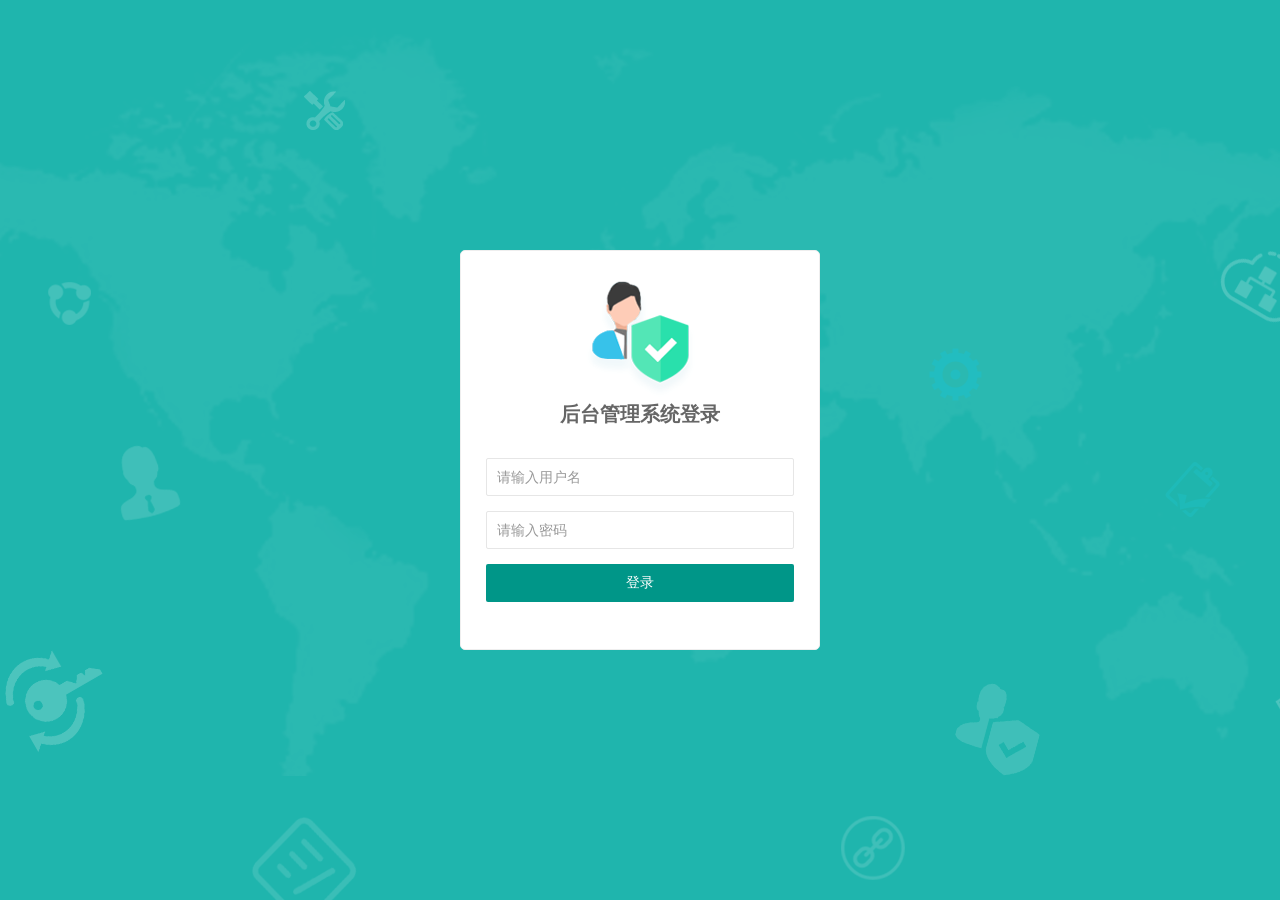
==== src/main/resources/static/login.html @ 195e1cab "init" ====
<!DOCTYPE html>
<html lang="en">
<head>
  <meta charset="UTF-8">
  <title>后台管理系统</title>
  <link href="js/lib/layui/css/layui.css" rel="stylesheet">
  <link href="css/base.css" rel="stylesheet">
  <link href="css/main.css" rel="stylesheet">
</head>
<body class="login-wrap">
<form class="layui-form login-form">
  <div class="layui-form-item">
    <input type="text" name="username" lay-verify="username" placeholder="请输入用户名" autocomplete="off"
           class="layui-input" id="username">
  </div>
  <div class="layui-form-item">
    <input type="password" name="password" maxlength="12" lay-verify="pass" placeholder="请输入密码" autocomplete="off" class="layui-input" id="password">
  </div>
  <div class="layui-form-item">
    <button class="layui-btn" type="button" lay-filter="login" id="login">登录</button>
  </div>
</form>

<script src="js/lib/jquery.min.js"></script>
<script src="js/lib/layui/layui.js"></script>
<script src="js/lib/jquery.placeholder.js"></script>
<script src="js/controller/login.js"></script>
</body>
</html>
---- src/main/resources/static/js/lib/layui/css/layui.css ----
/** layui-v2.2.6 MIT License By https://www.layui.com */
 .layui-inline,img{display:inline-block;vertical-align:middle}h1,h2,h3,h4,h5,h6{font-weight:400}.layui-edge,.layui-header,.layui-inline,.layui-main{position:relative}.layui-btn,.layui-edge,.layui-inline,img{vertical-align:middle}.layui-btn,.layui-disabled,.layui-icon,.layui-unselect{-webkit-user-select:none;-ms-user-select:none;-moz-user-select:none}blockquote,body,button,dd,div,dl,dt,form,h1,h2,h3,h4,h5,h6,input,li,ol,p,pre,td,textarea,th,ul{margin:0;padding:0;-webkit-tap-highlight-color:rgba(0,0,0,0)}a:active,a:hover{outline:0}img{border:none}li{list-style:none}table{border-collapse:collapse;border-spacing:0}h4,h5,h6{font-size:100%}button,input,optgroup,option,select,textarea{font-family:inherit;font-size:inherit;font-style:inherit;font-weight:inherit;outline:0}pre{white-space:pre-wrap;white-space:-moz-pre-wrap;white-space:-pre-wrap;white-space:-o-pre-wrap;word-wrap:break-word}body{line-height:24px;font:14px Helvetica Neue,Helvetica,PingFang SC,\5FAE\8F6F\96C5\9ED1,Tahoma,Arial,sans-serif}hr{height:1px;margin:10px 0;border:0;clear:both}a{color:#333;text-decoration:none}a:hover{color:#777}a cite{font-style:normal;*cursor:pointer}.layui-border-box,.layui-border-box *{box-sizing:border-box}.layui-box,.layui-box *{box-sizing:content-box}.layui-clear{clear:both;*zoom:1}.layui-clear:after{content:'\20';clear:both;*zoom:1;display:block;height:0}.layui-inline{*display:inline;*zoom:1}.layui-edge{display:inline-block;width:0;height:0;border-width:6px;border-style:dashed;border-color:transparent;overflow:hidden}.layui-edge-top{top:-4px;border-bottom-color:#999;border-bottom-style:solid}.layui-edge-right{border-left-color:#999;border-left-style:solid}.layui-edge-bottom{top:2px;border-top-color:#999;border-top-style:solid}.layui-edge-left{border-right-color:#999;border-right-style:solid}.layui-elip{text-overflow:ellipsis;overflow:hidden;white-space:nowrap}.layui-disabled,.layui-disabled:hover{color:#d2d2d2!important;cursor:not-allowed!important}.layui-circle{border-radius:100%}.layui-show{display:block!important}.layui-hide{display:none!important}@font-face{font-family:layui-icon;src:url(../font/iconfont.eot?v=226_rc2);src:url(../font/iconfont.eot?v=226_rc2#iefix) format('embedded-opentype'),url(../font/iconfont.svg?v=226_rc2#iconfont) format('svg'),url(../font/iconfont.woff?v=226_rc2) format('woff'),url(../font/iconfont.ttf?v=226_rc2) format('truetype')}.layui-icon{font-family:layui-icon!important;font-size:16px;font-style:normal;-webkit-font-smoothing:antialiased;-moz-osx-font-smoothing:grayscale}.layui-icon-duihua:before{content:"\e611"}.layui-icon-shezhi:before{content:"\e614"}.layui-icon-yinshenim:before{content:"\e60f"}.layui-icon-search:before{content:"\e615"}.layui-icon-fenxiang1:before{content:"\e641"}.layui-icon-shezhi1:before{content:"\e620"}.layui-icon-yinqing:before{content:"\e628"}.layui-icon-close:before{content:"\1006"}.layui-icon-close-fill:before{content:"\1007"}.layui-icon-baobiao:before{content:"\e629"}.layui-icon-star:before{content:"\e600"}.layui-icon-yuandian:before{content:"\e617"}.layui-icon-chat:before{content:"\e606"}.layui-icon-logo:before{content:"\e609"}.layui-icon-list:before{content:"\e60a"}.layui-icon-tubiao:before{content:"\e62c"}.layui-icon-ok-circle:before{content:"\1005"}.layui-icon-huanfu2:before{content:"\e61b"}.layui-icon-On-line:before{content:"\e610"}.layui-icon-biaoge:before{content:"\e62d"}.layui-icon-right:before{content:"\e602"}.layui-icon-left:before{content:"\e603"}.layui-icon-cart-simple:before{content:"\e698"}.layui-icon-cry:before{content:"\e69c"}.layui-icon-smile:before{content:"\e6af"}.layui-icon-survey:before{content:"\e6b2"}.layui-icon-tree:before{content:"\e62e"}.layui-icon-iconfont17:before{content:"\e62f"}.layui-icon-tianjia:before{content:"\e61f"}.layui-icon-download-circle:before{content:"\e601"}.layui-icon-xuanzemoban48:before{content:"\e630"}.layui-icon-gongju:before{content:"\e631"}.layui-icon-face-surprised:before{content:"\e664"}.layui-icon-bianji:before{content:"\e642"}.layui-icon-speaker:before{content:"\e645"}.layui-icon-down:before{content:"\e61a"}.layui-icon-wenjian:before{content:"\e621"}.layui-icon-layouts:before{content:"\e632"}.layui-icon-duigou:before{content:"\e618"}.layui-icon-tianjia1:before{content:"\e608"}.layui-icon-yaoyaozhibofanye:before{content:"\e633"}.layui-icon-read:before{content:"\e705"}.layui-icon-404:before{content:"\e61c"}.layui-icon-lunbozutu:before{content:"\e634"}.layui-icon-help:before{content:"\e607"}.layui-icon-daima1:before{content:"\e635"}.layui-icon-jinshui:before{content:"\e636"}.layui-icon-username:before{content:"\e66f"}.layui-icon-find-fill:before{content:"\e670"}.layui-icon-about:before{content:"\e60b"}.layui-icon-location:before{content:"\e715"}.layui-icon-up:before{content:"\e619"}.layui-icon-pause:before{content:"\e651"}.layui-icon-riqi:before{content:"\e637"}.layui-icon-uploadfile:before{content:"\e61d"}.layui-icon-delete:before{content:"\e640"}.layui-icon-play:before{content:"\e652"}.layui-icon-top:before{content:"\e604"}.layui-icon-haoyouqingqiu:before{content:"\e612"}.layui-icon-refresh-3:before{content:"\e9aa"}.layui-icon-weibiaoti1:before{content:"\e605"}.layui-icon-chuangkou:before{content:"\e638"}.layui-icon-comiisbiaoqing:before{content:"\e60c"}.layui-icon-zhengque:before{content:"\e616"}.layui-icon-dollar:before{content:"\e659"}.layui-icon-iconfontwodehaoyou:before{content:"\e613"}.layui-icon-wenjianxiazai:before{content:"\e61e"}.layui-icon-tupian:before{content:"\e60d"}.layui-icon-lianjie:before{content:"\e64c"}.layui-icon-diamond:before{content:"\e735"}.layui-icon-jilu:before{content:"\e60e"}.layui-icon-liucheng:before{content:"\e622"}.layui-icon-fontstrikethrough:before{content:"\e64f"}.layui-icon-unlink:before{content:"\e64d"}.layui-icon-bianjiwenzi:before{content:"\e639"}.layui-icon-sanjiao:before{content:"\e623"}.layui-icon-danxuankuanghouxuan:before{content:"\e63f"}.layui-icon-danxuankuangxuanzhong:before{content:"\e643"}.layui-icon-juzhongduiqi:before{content:"\e647"}.layui-icon-youduiqi:before{content:"\e648"}.layui-icon-zuoduiqi:before{content:"\e649"}.layui-icon-gongsisvgtubiaozongji22:before{content:"\e626"}.layui-icon-gongsisvgtubiaozongji23:before{content:"\e627"}.layui-icon-refresh-2:before{content:"\1002"}.layui-icon-loading-1:before{content:"\e63e"}.layui-icon-return:before{content:"\e65c"}.layui-icon-jiacu:before{content:"\e62b"}.layui-icon-uploading:before{content:"\e67c"}.layui-icon-liaotianduihuaimgoutong:before{content:"\e63a"}.layui-icon-video:before{content:"\e6ed"}.layui-icon-headset:before{content:"\e6fc"}.layui-icon-wenjianjiafan:before{content:"\e624"}.layui-icon-shouji:before{content:"\e63b"}.layui-icon-tianjia2:before{content:"\e654"}.layui-icon-wenjianjia:before{content:"\e7a0"}.layui-icon-biaoqing:before{content:"\e650"}.layui-icon-html:before{content:"\e64b"}.layui-icon-biaodan:before{content:"\e63c"}.layui-icon-cart:before{content:"\e657"}.layui-icon-camera-fill:before{content:"\e65d"}.layui-icon-25:before{content:"\e62a"}.layui-icon-emwdaima:before{content:"\e64e"}.layui-icon-fire:before{content:"\e756"}.layui-icon-set:before{content:"\e716"}.layui-icon-zitixiahuaxian:before{content:"\e646"}.layui-icon-sanjiao1:before{content:"\e625"}.layui-icon-tips:before{content:"\e702"}.layui-icon-tupian-copy-copy:before{content:"\e64a"}.layui-icon-more-vertical:before{content:"\e671"}.layui-icon-zhuti2:before{content:"\e66c"}.layui-icon-loading:before{content:"\e63d"}.layui-icon-xieti:before{content:"\e644"}.layui-icon-refresh-1:before{content:"\e666"}.layui-icon-rmb:before{content:"\e65e"}.layui-icon-home:before{content:"\e68e"}.layui-icon-user:before{content:"\e770"}.layui-icon-notice:before{content:"\e667"}.layui-icon-login-weibo:before{content:"\e675"}.layui-icon-voice:before{content:"\e688"}.layui-icon-download:before{content:"\e681"}.layui-icon-login-qq:before{content:"\e676"}.layui-icon-snowflake:before{content:"\e6b1"}.layui-icon-yemian1:before{content:"\e655"}.layui-icon-template:before{content:"\e663"}.layui-icon-auz:before{content:"\e672"}.layui-icon-console:before{content:"\e665"}.layui-icon-app:before{content:"\e653"}.layui-icon-prev:before{content:"\e65a"}.layui-icon-website:before{content:"\e7ae"}.layui-icon-next:before{content:"\e65b"}.layui-icon-component:before{content:"\e857"}.layui-icon-more:before{content:"\e65f"}.layui-icon-login-wechat:before{content:"\e677"}.layui-icon-shrink-right:before{content:"\e668"}.layui-icon-spread-left:before{content:"\e66b"}.layui-icon-camera:before{content:"\e660"}.layui-icon-note:before{content:"\e66e"}.layui-icon-refresh:before{content:"\e669"}.layui-icon-nv:before{content:"\e661"}.layui-icon-nan:before{content:"\e662"}.layui-icon-password:before{content:"\e673"}.layui-icon-senior:before{content:"\e674"}.layui-icon-theme:before{content:"\e66a"}.layui-icon-tread:before{content:"\e6c5"}.layui-icon-praise:before{content:"\e6c6"}.layui-icon-star-fill:before{content:"\e658"}.layui-icon-template-1:before{content:"\e656"}.layui-icon-loading-2:before{content:"\e66d"}.layui-icon-vercode:before{content:"\e679"}.layui-icon-cellphone:before{content:"\e678"}.layui-main{width:1140px;margin:0 auto}.layui-header{z-index:1000;height:60px}.layui-header a:hover{transition:all .5s;-webkit-transition:all .5s}.layui-side{position:fixed;left:0;top:0;bottom:0;z-index:999;width:200px;overflow-x:hidden}.layui-side-scroll{position:relative;width:220px;height:100%;overflow-x:hidden}.layui-body{position:absolute;left:200px;right:0;top:0;bottom:0;z-index:998;width:auto;overflow:hidden;overflow-y:auto;box-sizing:border-box}.layui-layout-body{overflow:hidden}.layui-layout-admin .layui-header{background-color:#23262E}.layui-layout-admin .layui-side{top:60px;width:200px;overflow-x:hidden}.layui-layout-admin .layui-body{top:60px;bottom:44px}.layui-layout-admin .layui-main{width:auto;margin:0 15px}.layui-layout-admin .layui-footer{position:fixed;left:200px;right:0;bottom:0;height:44px;line-height:44px;padding:0 15px;background-color:#eee}.layui-layout-admin .layui-logo{position:absolute;left:0;top:0;width:200px;height:100%;line-height:60px;text-align:center;color:#009688;font-size:16px}.layui-layout-admin .layui-header .layui-nav{background:0 0}.layui-layout-left{position:absolute!important;left:200px;top:0}.layui-layout-right{position:absolute!important;right:0;top:0}.layui-container{position:relative;margin:0 auto;padding:0 15px;box-sizing:border-box}.layui-fluid{position:relative;margin:0 auto;padding:0 15px}.layui-row:after,.layui-row:before{content:'';display:block;clear:both}.layui-col-lg1,.layui-col-lg10,.layui-col-lg11,.layui-col-lg12,.layui-col-lg2,.layui-col-lg3,.layui-col-lg4,.layui-col-lg5,.layui-col-lg6,.layui-col-lg7,.layui-col-lg8,.layui-col-lg9,.layui-col-md1,.layui-col-md10,.layui-col-md11,.layui-col-md12,.layui-col-md2,.layui-col-md3,.layui-col-md4,.layui-col-md5,.layui-col-md6,.layui-col-md7,.layui-col-md8,.layui-col-md9,.layui-col-sm1,.layui-col-sm10,.layui-col-sm11,.layui-col-sm12,.layui-col-sm2,.layui-col-sm3,.layui-col-sm4,.layui-col-sm5,.layui-col-sm6,.layui-col-sm7,.layui-col-sm8,.layui-col-sm9,.layui-col-xs1,.layui-col-xs10,.layui-col-xs11,.layui-col-xs12,.layui-col-xs2,.layui-col-xs3,.layui-col-xs4,.layui-col-xs5,.layui-col-xs6,.layui-col-xs7,.layui-col-xs8,.layui-col-xs9{position:relative;display:block;box-sizing:border-box}.layui-col-xs1,.layui-col-xs10,.layui-col-xs11,.layui-col-xs12,.layui-col-xs2,.layui-col-xs3,.layui-col-xs4,.layui-col-xs5,.layui-col-xs6,.layui-col-xs7,.layui-col-xs8,.layui-col-xs9{float:left}.layui-col-xs1{width:8.33333333%}.layui-col-xs2{width:16.66666667%}.layui-col-xs3{width:25%}.layui-col-xs4{width:33.33333333%}.layui-col-xs5{width:41.66666667%}.layui-col-xs6{width:50%}.layui-col-xs7{width:58.33333333%}.layui-col-xs8{width:66.66666667%}.layui-col-xs9{width:75%}.layui-col-xs10{width:83.33333333%}.layui-col-xs11{width:91.66666667%}.layui-col-xs12{width:100%}.layui-col-xs-offset1{margin-left:8.33333333%}.layui-col-xs-offset2{margin-left:16.66666667%}.layui-col-xs-offset3{margin-left:25%}.layui-col-xs-offset4{margin-left:33.33333333%}.layui-col-xs-offset5{margin-left:41.66666667%}.layui-col-xs-offset6{margin-left:50%}.layui-col-xs-offset7{margin-left:58.33333333%}.layui-col-xs-offset8{margin-left:66.66666667%}.layui-col-xs-offset9{margin-left:75%}.layui-col-xs-offset10{margin-left:83.33333333%}.layui-col-xs-offset11{margin-left:91.66666667%}.layui-col-xs-offset12{margin-left:100%}@media screen and (max-width:768px){.layui-hide-xs{display:none!important}.layui-show-xs-block{display:block!important}.layui-show-xs-inline{display:inline!important}.layui-show-xs-inline-block{display:inline-block!important}}@media screen and (min-width:768px){.layui-container{width:750px}.layui-hide-sm{display:none!important}.layui-show-sm-block{display:block!important}.layui-show-sm-inline{display:inline!important}.layui-show-sm-inline-block{display:inline-block!important}.layui-col-sm1,.layui-col-sm10,.layui-col-sm11,.layui-col-sm12,.layui-col-sm2,.layui-col-sm3,.layui-col-sm4,.layui-col-sm5,.layui-col-sm6,.layui-col-sm7,.layui-col-sm8,.layui-col-sm9{float:left}.layui-col-sm1{width:8.33333333%}.layui-col-sm2{width:16.66666667%}.layui-col-sm3{width:25%}.layui-col-sm4{width:33.33333333%}.layui-col-sm5{width:41.66666667%}.layui-col-sm6{width:50%}.layui-col-sm7{width:58.33333333%}.layui-col-sm8{width:66.66666667%}.layui-col-sm9{width:75%}.layui-col-sm10{width:83.33333333%}.layui-col-sm11{width:91.66666667%}.layui-col-sm12{width:100%}.layui-col-sm-offset1{margin-left:8.33333333%}.layui-col-sm-offset2{margin-left:16.66666667%}.layui-col-sm-offset3{margin-left:25%}.layui-col-sm-offset4{margin-left:33.33333333%}.layui-col-sm-offset5{margin-left:41.66666667%}.layui-col-sm-offset6{margin-left:50%}.layui-col-sm-offset7{margin-left:58.33333333%}.layui-col-sm-offset8{margin-left:66.66666667%}.layui-col-sm-offset9{margin-left:75%}.layui-col-sm-offset10{margin-left:83.33333333%}.layui-col-sm-offset11{margin-left:91.66666667%}.layui-col-sm-offset12{margin-left:100%}}@media screen and (min-width:992px){.layui-container{width:970px}.layui-hide-md{display:none!important}.layui-show-md-block{display:block!important}.layui-show-md-inline{display:inline!important}.layui-show-md-inline-block{display:inline-block!important}.layui-col-md1,.layui-col-md10,.layui-col-md11,.layui-col-md12,.layui-col-md2,.layui-col-md3,.layui-col-md4,.layui-col-md5,.layui-col-md6,.layui-col-md7,.layui-col-md8,.layui-col-md9{float:left}.layui-col-md1{width:8.33333333%}.layui-col-md2{width:16.66666667%}.layui-col-md3{width:25%}.layui-col-md4{width:33.33333333%}.layui-col-md5{width:41.66666667%}.layui-col-md6{width:50%}.layui-col-md7{width:58.33333333%}.layui-col-md8{width:66.66666667%}.layui-col-md9{width:75%}.layui-col-md10{width:83.33333333%}.layui-col-md11{width:91.66666667%}.layui-col-md12{width:100%}.layui-col-md-offset1{margin-left:8.33333333%}.layui-col-md-offset2{margin-left:16.66666667%}.layui-col-md-offset3{margin-left:25%}.layui-col-md-offset4{margin-left:33.33333333%}.layui-col-md-offset5{margin-left:41.66666667%}.layui-col-md-offset6{margin-left:50%}.layui-col-md-offset7{margin-left:58.33333333%}.layui-col-md-offset8{margin-left:66.66666667%}.layui-col-md-offset9{margin-left:75%}.layui-col-md-offset10{margin-left:83.33333333%}.layui-col-md-offset11{margin-left:91.66666667%}.layui-col-md-offset12{margin-left:100%}}@media screen and (min-width:1200px){.layui-container{width:1170px}.layui-hide-lg{display:none!important}.layui-show-lg-block{display:block!important}.layui-show-lg-inline{display:inline!important}.layui-show-lg-inline-block{display:inline-block!important}.layui-col-lg1,.layui-col-lg10,.layui-col-lg11,.layui-col-lg12,.layui-col-lg2,.layui-col-lg3,.layui-col-lg4,.layui-col-lg5,.layui-col-lg6,.layui-col-lg7,.layui-col-lg8,.layui-col-lg9{float:left}.layui-col-lg1{width:8.33333333%}.layui-col-lg2{width:16.66666667%}.layui-col-lg3{width:25%}.layui-col-lg4{width:33.33333333%}.layui-col-lg5{width:41.66666667%}.layui-col-lg6{width:50%}.layui-col-lg7{width:58.33333333%}.layui-col-lg8{width:66.66666667%}.layui-col-lg9{width:75%}.layui-col-lg10{width:83.33333333%}.layui-col-lg11{width:91.66666667%}.layui-col-lg12{width:100%}.layui-col-lg-offset1{margin-left:8.33333333%}.layui-col-lg-offset2{margin-left:16.66666667%}.layui-col-lg-offset3{margin-left:25%}.layui-col-lg-offset4{margin-left:33.33333333%}.layui-col-lg-offset5{margin-left:41.66666667%}.layui-col-lg-offset6{margin-left:50%}.layui-col-lg-offset7{margin-left:58.33333333%}.layui-col-lg-offset8{margin-left:66.66666667%}.layui-col-lg-offset9{margin-left:75%}.layui-col-lg-offset10{margin-left:83.33333333%}.layui-col-lg-offset11{margin-left:91.66666667%}.layui-col-lg-offset12{margin-left:100%}}.layui-col-space1{margin:-.5px}.layui-col-space1>*{padding:.5px}.layui-col-space3{margin:-1.5px}.layui-col-space3>*{padding:1.5px}.layui-col-space5{margin:-2.5px}.layui-col-space5>*{padding:2.5px}.layui-col-space8{margin:-3.5px}.layui-col-space8>*{padding:3.5px}.layui-col-space10{margin:-5px}.layui-col-space10>*{padding:5px}.layui-col-space12{margin:-6px}.layui-col-space12>*{padding:6px}.layui-col-space15{margin:-7.5px}.layui-col-space15>*{padding:7.5px}.layui-col-space18{margin:-9px}.layui-col-space18>*{padding:9px}.layui-col-space20{margin:-10px}.layui-col-space20>*{padding:10px}.layui-col-space22{margin:-11px}.layui-col-space22>*{padding:11px}.layui-col-space25{margin:-12.5px}.layui-col-space25>*{padding:12.5px}.layui-col-space30{margin:-15px}.layui-col-space30>*{padding:15px}.layui-btn,.layui-input,.layui-select,.layui-textarea,.layui-upload-button{outline:0;-webkit-appearance:none;transition:all .3s;-webkit-transition:all .3s;box-sizing:border-box}.layui-elem-quote{margin-bottom:10px;padding:15px;line-height:22px;border-left:5px solid #009688;border-radius:0 2px 2px 0;background-color:#f2f2f2}.layui-quote-nm{border-style:solid;border-width:1px 1px 1px 5px;background:0 0}.layui-elem-field{margin-bottom:10px;padding:0;border-width:1px;border-style:solid}.layui-elem-field legend{margin-left:20px;padding:0 10px;font-size:20px;font-weight:300}.layui-field-title{margin:10px 0 20px;border-width:1px 0 0}.layui-field-box{padding:10px 15px}.layui-field-title .layui-field-box{padding:10px 0}.layui-progress{position:relative;height:6px;border-radius:20px;background-color:#e2e2e2}.layui-progress-bar{position:absolute;left:0;top:0;width:0;max-width:100%;height:6px;border-radius:20px;text-align:right;background-color:#5FB878;transition:all .3s;-webkit-transition:all .3s}.layui-progress-big,.layui-progress-big .layui-progress-bar{height:18px;line-height:18px}.layui-progress-text{position:relative;top:-20px;line-height:18px;font-size:12px;color:#666}.layui-progress-big .layui-progress-text{position:static;padding:0 10px;color:#fff}.layui-collapse{border-width:1px;border-style:solid;border-radius:2px}.layui-colla-content,.layui-colla-item{border-top-width:1px;border-top-style:solid}.layui-colla-item:first-child{border-top:none}.layui-colla-title{position:relative;height:42px;line-height:42px;padding:0 15px 0 35px;color:#333;background-color:#f2f2f2;cursor:pointer;font-size:14px;overflow:hidden}.layui-colla-content{display:none;padding:10px 15px;line-height:22px;color:#666}.layui-colla-icon{position:absolute;left:15px;top:0;font-size:14px}.layui-card-body,.layui-card-header,.layui-form-label,.layui-form-mid,.layui-form-select,.layui-input-block,.layui-input-inline,.layui-textarea{position:relative}.layui-card{margin-bottom:15px;border-radius:2px;background-color:#fff;box-shadow:0 1px 2px 0 rgba(0,0,0,.05)}.layui-card:last-child{margin-bottom:0}.layui-card-header{height:42px;line-height:42px;padding:0 15px;border-bottom:1px solid #f6f6f6;color:#333;border-radius:2px 2px 0 0;font-size:14px}.layui-bg-black,.layui-bg-blue,.layui-bg-cyan,.layui-bg-green,.layui-bg-orange,.layui-bg-red{color:#fff!important}.layui-card-body{padding:10px 15px;line-height:24px}.layui-card-body[pad15]{padding:15px}.layui-card-body[pad20]{padding:20px}.layui-card-body .layui-table{margin:5px 0}.layui-card .layui-tab{margin:0}.layui-panel-window{position:relative;padding:15px;border-radius:0;border-top:5px solid #E6E6E6;background-color:#fff}.layui-bg-red{background-color:#FF5722!important}.layui-bg-orange{background-color:#FFB800!important}.layui-bg-green{background-color:#009688!important}.layui-bg-cyan{background-color:#2F4056!important}.layui-bg-blue{background-color:#1E9FFF!important}.layui-bg-black{background-color:#393D49!important}.layui-bg-gray{background-color:#eee!important;color:#666!important}.layui-badge-rim,.layui-colla-content,.layui-colla-item,.layui-collapse,.layui-elem-field,.layui-form-pane .layui-form-item[pane],.layui-form-pane .layui-form-label,.layui-input,.layui-layedit,.layui-layedit-tool,.layui-quote-nm,.layui-select,.layui-tab-bar,.layui-tab-card,.layui-tab-title,.layui-tab-title .layui-this:after,.layui-textarea{border-color:#e6e6e6}.layui-timeline-item:before,hr{background-color:#e6e6e6}.layui-text{line-height:22px;font-size:14px;color:#666}.layui-text h1,.layui-text h2,.layui-text h3{font-weight:500;color:#333}.layui-text h1{font-size:30px}.layui-text h2{font-size:24px}.layui-text h3{font-size:18px}.layui-text a:not(.layui-btn){color:#01AAED}.layui-text a:not(.layui-btn):hover{text-decoration:underline}.layui-text ul{padding:5px 0 5px 15px}.layui-text ul li{margin-top:5px;list-style-type:disc}.layui-text em,.layui-word-aux{color:#999!important;padding:0 5px!important}.layui-btn{display:inline-block;height:38px;line-height:38px;padding:0 18px;background-color:#009688;color:#fff;white-space:nowrap;text-align:center;font-size:14px;border:none;border-radius:2px;cursor:pointer}.layui-btn:hover{opacity:.8;filter:alpha(opacity=80);color:#fff}.layui-btn:active{opacity:1;filter:alpha(opacity=100)}.layui-btn+.layui-btn{margin-left:10px}.layui-btn-container{font-size:0}.layui-btn-container .layui-btn{margin-right:10px;margin-bottom:10px}.layui-btn-container .layui-btn+.layui-btn{margin-left:0}.layui-table .layui-btn-container .layui-btn{margin-bottom:9px}.layui-btn-radius{border-radius:100px}.layui-btn .layui-icon{margin-right:3px;font-size:18px;vertical-align:bottom;vertical-align:middle\9}.layui-btn-primary{border:1px solid #C9C9C9;background-color:#fff;color:#555}.layui-btn-primary:hover{border-color:#009688;color:#333}.layui-btn-normal{background-color:#1E9FFF}.layui-btn-warm{background-color:#FFB800}.layui-btn-danger{background-color:#FF5722}.layui-btn-disabled,.layui-btn-disabled:active,.layui-btn-disabled:hover{border:1px solid #e6e6e6;background-color:#FBFBFB;color:#C9C9C9;cursor:not-allowed;opacity:1}.layui-btn-lg{height:44px;line-height:44px;padding:0 25px;font-size:16px}.layui-btn-sm{height:30px;line-height:30px;padding:0 10px;font-size:12px}.layui-btn-sm i{font-size:16px!important}.layui-btn-xs{height:22px;line-height:22px;padding:0 5px;font-size:12px}.layui-btn-xs i{font-size:14px!important}.layui-btn-group{display:inline-block;vertical-align:middle;font-size:0}.layui-btn-group .layui-btn{margin-left:0!important;margin-right:0!important;border-left:1px solid rgba(255,255,255,.5);border-radius:0}.layui-btn-group .layui-btn-primary{border-left:none}.layui-btn-group .layui-btn-primary:hover{border-color:#C9C9C9;color:#009688}.layui-btn-group .layui-btn:first-child{border-left:none;border-radius:2px 0 0 2px}.layui-btn-group .layui-btn-primary:first-child{border-left:1px solid #c9c9c9}.layui-btn-group .layui-btn:last-child{border-radius:0 2px 2px 0}.layui-btn-group .layui-btn+.layui-btn{margin-left:0}.layui-btn-group+.layui-btn-group{margin-left:10px}.layui-btn-fluid{width:100%}.layui-input,.layui-select,.layui-textarea{height:38px;line-height:1.3;line-height:38px\9;border-width:1px;border-style:solid;background-color:#fff;border-radius:2px}.layui-input::-webkit-input-placeholder,.layui-select::-webkit-input-placeholder,.layui-textarea::-webkit-input-placeholder{line-height:1.3}.layui-input,.layui-textarea{display:block;width:100%;padding-left:10px}.layui-input:hover,.layui-textarea:hover{border-color:#D2D2D2!important}.layui-input:focus,.layui-textarea:focus{border-color:#C9C9C9!important}.layui-textarea{min-height:100px;height:auto;line-height:20px;padding:6px 10px;resize:vertical}.layui-select{padding:0 10px}.layui-form input[type=checkbox],.layui-form input[type=radio],.layui-form select{display:none}.layui-form [lay-ignore]{display:initial}.layui-form-item{margin-bottom:15px;clear:both;*zoom:1}.layui-form-item:after{content:'\20';clear:both;*zoom:1;display:block;height:0}.layui-form-label{float:left;display:block;padding:9px 15px;width:80px;font-weight:400;line-height:20px;text-align:right}.layui-form-label-col{display:block;float:none;padding:9px 0;line-height:20px;text-align:left}.layui-form-item .layui-inline{margin-bottom:5px;margin-right:10px}.layui-input-block{margin-left:110px;min-height:36px}.layui-input-inline{display:inline-block;vertical-align:middle}.layui-form-item .layui-input-inline{float:left;width:190px;margin-right:10px}.layui-form-text .layui-input-inline{width:auto}.layui-form-mid{float:left;display:block;padding:9px 0!important;line-height:20px;margin-right:10px}.layui-form-danger+.layui-form-select .layui-input,.layui-form-danger:focus{border-color:#FF5722!important}.layui-form-select .layui-input{padding-right:30px;cursor:pointer}.layui-form-select .layui-edge{position:absolute;right:10px;top:50%;margin-top:-3px;cursor:pointer;border-width:6px;border-top-color:#c2c2c2;border-top-style:solid;transition:all .3s;-webkit-transition:all .3s}.layui-form-select dl{display:none;position:absolute;left:0;top:42px;padding:5px 0;z-index:999;min-width:100%;border:1px solid #d2d2d2;max-height:300px;overflow-y:auto;background-color:#fff;border-radius:2px;box-shadow:0 2px 4px rgba(0,0,0,.12);box-sizing:border-box}.layui-form-select dl dd,.layui-form-select dl dt{padding:0 10px;line-height:36px;white-space:nowrap;overflow:hidden;text-overflow:ellipsis}.layui-form-select dl dt{font-size:12px;color:#999}.layui-form-select dl dd{cursor:pointer}.layui-form-select dl dd:hover{background-color:#f2f2f2}.layui-form-select .layui-select-group dd{padding-left:20px}.layui-form-select dl dd.layui-select-tips{padding-left:10px!important;color:#999}.layui-form-select dl dd.layui-this{background-color:#5FB878;color:#fff}.layui-form-checkbox,.layui-form-select dl dd.layui-disabled{background-color:#fff}.layui-form-selected dl{display:block}.layui-form-checkbox,.layui-form-checkbox *,.layui-form-switch{display:inline-block;vertical-align:middle}.layui-form-selected .layui-edge{margin-top:-9px;-webkit-transform:rotate(180deg);transform:rotate(180deg);margin-top:-3px\9}:root .layui-form-selected .layui-edge{margin-top:-9px\0/IE9}.layui-form-selectup dl{top:auto;bottom:42px}.layui-select-none{margin:5px 0;text-align:center;color:#999}.layui-select-disabled .layui-disabled{border-color:#eee!important}.layui-select-disabled .layui-edge{border-top-color:#d2d2d2}.layui-form-checkbox{position:relative;height:30px;line-height:28px;margin-right:10px;padding-right:30px;border:1px solid #d2d2d2;cursor:pointer;font-size:0;border-radius:2px;-webkit-transition:.1s linear;transition:.1s linear;box-sizing:border-box}.layui-form-checkbox:hover{border:1px solid #c2c2c2}.layui-form-checkbox span{padding:0 10px;height:100%;font-size:14px;background-color:#d2d2d2;color:#fff;overflow:hidden;white-space:nowrap;text-overflow:ellipsis}.layui-form-checkbox:hover span{background-color:#c2c2c2}.layui-form-checkbox i{position:absolute;right:0;width:30px;color:#fff;font-size:20px;text-align:center}.layui-form-checkbox:hover i{color:#c2c2c2}.layui-form-checked,.layui-form-checked:hover{border-color:#5FB878}.layui-form-checked span,.layui-form-checked:hover span{background-color:#5FB878}.layui-form-checked i,.layui-form-checked:hover i{color:#5FB878}.layui-form-item .layui-form-checkbox{margin-top:4px}.layui-form-checkbox[lay-skin=primary]{height:auto!important;line-height:normal!important;border:none!important;margin-right:0;padding-right:0;background:0 0}.layui-form-checkbox[lay-skin=primary] span{float:right;padding-right:15px;line-height:18px;background:0 0;color:#666}.layui-form-checkbox[lay-skin=primary] i{position:relative;top:0;width:16px;height:16px;line-height:16px;border:1px solid #d2d2d2;font-size:12px;border-radius:2px;background-color:#fff;-webkit-transition:.1s linear;transition:.1s linear}.layui-form-checkbox[lay-skin=primary]:hover i{border-color:#5FB878;color:#fff}.layui-form-checked[lay-skin=primary] i{border-color:#5FB878;background-color:#5FB878;color:#fff}.layui-checkbox-disbaled[lay-skin=primary] span{background:0 0!important;color:#c2c2c2}.layui-checkbox-disbaled[lay-skin=primary]:hover i{border-color:#d2d2d2}.layui-form-item .layui-form-checkbox[lay-skin=primary]{margin-top:10px}.layui-form-switch{position:relative;height:22px;line-height:22px;width:42px;padding:0 5px;margin-top:8px;border:1px solid #d2d2d2;border-radius:20px;cursor:pointer;background-color:#fff;-webkit-transition:.1s linear;transition:.1s linear}.layui-form-switch i{position:absolute;left:5px;top:3px;width:16px;height:16px;border-radius:20px;background-color:#d2d2d2;-webkit-transition:.1s linear;transition:.1s linear}.layui-form-switch em{position:absolute;right:5px;top:0;width:25px;padding:0!important;text-align:center!important;color:#999!important;font-style:normal!important;font-size:12px}.layui-form-onswitch{border-color:#5FB878;background-color:#5FB878}.layui-form-onswitch i{left:32px;background-color:#fff}.layui-form-onswitch em{left:5px;right:auto;color:#fff!important}.layui-checkbox-disbaled{border-color:#e2e2e2!important}.layui-checkbox-disbaled span{background-color:#e2e2e2!important}.layui-checkbox-disbaled:hover i{color:#fff!important}[lay-radio]{display:none}.layui-form-radio,.layui-form-radio *{display:inline-block;vertical-align:middle}.layui-form-radio{line-height:28px;margin:6px 10px 0 0;padding-right:10px;cursor:pointer;font-size:0}.layui-form-radio *{font-size:14px}.layui-form-radio>i{margin-right:8px;font-size:22px;color:#c2c2c2}.layui-form-radio>i:hover,.layui-form-radioed>i{color:#5FB878}.layui-radio-disbaled>i{color:#e2e2e2!important}.layui-form-pane .layui-form-label{width:110px;padding:8px 15px;height:38px;line-height:20px;border-width:1px;border-style:solid;border-radius:2px 0 0 2px;text-align:center;background-color:#FBFBFB;overflow:hidden;white-space:nowrap;text-overflow:ellipsis;box-sizing:border-box}.layui-form-pane .layui-input-inline{margin-left:-1px}.layui-form-pane .layui-input-block{margin-left:110px;left:-1px}.layui-form-pane .layui-input{border-radius:0 2px 2px 0}.layui-form-pane .layui-form-text .layui-form-label{float:none;width:100%;border-radius:2px;box-sizing:border-box;text-align:left}.layui-form-pane .layui-form-text .layui-input-inline{display:block;margin:0;top:-1px;clear:both}.layui-form-pane .layui-form-text .layui-input-block{margin:0;left:0;top:-1px}.layui-form-pane .layui-form-text .layui-textarea{min-height:100px;border-radius:0 0 2px 2px}.layui-form-pane .layui-form-checkbox{margin:4px 0 4px 10px}.layui-form-pane .layui-form-radio,.layui-form-pane .layui-form-switch{margin-top:6px;margin-left:10px}.layui-form-pane .layui-form-item[pane]{position:relative;border-width:1px;border-style:solid}.layui-form-pane .layui-form-item[pane] .layui-form-label{position:absolute;left:0;top:0;height:100%;border-width:0 1px 0 0}.layui-form-pane .layui-form-item[pane] .layui-input-inline{margin-left:110px}@media screen and (max-width:450px){.layui-form-item .layui-form-label{text-overflow:ellipsis;overflow:hidden;white-space:nowrap}.layui-form-item .layui-inline{display:block;margin-right:0;margin-bottom:20px;clear:both}.layui-form-item .layui-inline:after{content:'\20';clear:both;display:block;height:0}.layui-form-item .layui-input-inline{display:block;float:none;left:-3px;width:auto;margin:0 0 10px 112px}.layui-form-item .layui-input-inline+.layui-form-mid{margin-left:110px;top:-5px;padding:0}.layui-form-item .layui-form-checkbox{margin-right:5px;margin-bottom:5px}}.layui-layedit{border-width:1px;border-style:solid;border-radius:2px}.layui-layedit-tool{padding:3px 5px;border-bottom-width:1px;border-bottom-style:solid;font-size:0}.layedit-tool-fixed{position:fixed;top:0;border-top:1px solid #e2e2e2}.layui-layedit-tool .layedit-tool-mid,.layui-layedit-tool .layui-icon{display:inline-block;vertical-align:middle;text-align:center;font-size:14px}.layui-layedit-tool .layui-icon{position:relative;width:32px;height:30px;line-height:30px;margin:3px 5px;color:#777;cursor:pointer;border-radius:2px}.layui-layedit-tool .layui-icon:hover{color:#393D49}.layui-layedit-tool .layui-icon:active{color:#000}.layui-layedit-tool .layedit-tool-active{background-color:#e2e2e2;color:#000}.layui-layedit-tool .layui-disabled,.layui-layedit-tool .layui-disabled:hover{color:#d2d2d2;cursor:not-allowed}.layui-layedit-tool .layedit-tool-mid{width:1px;height:18px;margin:0 10px;background-color:#d2d2d2}.layedit-tool-html{width:50px!important;font-size:30px!important}.layedit-tool-b,.layedit-tool-code,.layedit-tool-help{font-size:16px!important}.layedit-tool-d,.layedit-tool-face,.layedit-tool-image,.layedit-tool-unlink{font-size:18px!important}.layedit-tool-image input{position:absolute;font-size:0;left:0;top:0;width:100%;height:100%;opacity:.01;filter:Alpha(opacity=1);cursor:pointer}.layui-layedit-iframe iframe{display:block;width:100%}#LAY_layedit_code{overflow:hidden}.layui-laypage{display:inline-block;*display:inline;*zoom:1;vertical-align:middle;margin:10px 0;font-size:0}.layui-laypage>a:first-child,.layui-laypage>a:first-child em{border-radius:2px 0 0 2px}.layui-laypage>a:last-child,.layui-laypage>a:last-child em{border-radius:0 2px 2px 0}.layui-laypage>:first-child{margin-left:0!important}.layui-laypage>:last-child{margin-right:0!important}.layui-laypage a,.layui-laypage button,.layui-laypage input,.layui-laypage select,.layui-laypage span{border:1px solid #e2e2e2}.layui-laypage a,.layui-laypage span{display:inline-block;*display:inline;*zoom:1;vertical-align:middle;padding:0 15px;height:28px;line-height:28px;margin:0 -1px 5px 0;background-color:#fff;color:#333;font-size:12px}.layui-laypage a:hover{color:#009688}.layui-laypage em{font-style:normal}.layui-laypage .layui-laypage-spr{color:#999;font-weight:700}.layui-laypage a{text-decoration:none}.layui-laypage .layui-laypage-curr{position:relative}.layui-laypage .layui-laypage-curr em{position:relative;color:#fff}.layui-laypage .layui-laypage-curr .layui-laypage-em{position:absolute;left:-1px;top:-1px;padding:1px;width:100%;height:100%;background-color:#009688}.layui-laypage-em{border-radius:2px}.layui-laypage-next em,.layui-laypage-prev em{font-family:Sim sun;font-size:16px}.layui-laypage .layui-laypage-count,.layui-laypage .layui-laypage-limits,.layui-laypage .layui-laypage-skip{margin-left:10px;margin-right:10px;padding:0;border:none}.layui-laypage .layui-laypage-limits{vertical-align:top}.layui-laypage select{height:22px;padding:3px;border-radius:2px;cursor:pointer}.layui-laypage .layui-laypage-skip{height:30px;line-height:30px;color:#999}.layui-laypage button,.layui-laypage input{height:30px;line-height:30px;border-radius:2px;vertical-align:top;background-color:#fff;box-sizing:border-box}.layui-laypage input{display:inline-block;width:40px;margin:0 10px;padding:0 3px;text-align:center}.layui-laypage input:focus,.layui-laypage select:focus{border-color:#009688!important}.layui-laypage button{margin-left:10px;padding:0 10px;cursor:pointer}.layui-table,.layui-table-view{margin:10px 0}.layui-flow-more{margin:10px 0;text-align:center;color:#999;font-size:14px}.layui-flow-more a{height:32px;line-height:32px}.layui-flow-more a *{display:inline-block;vertical-align:top}.layui-flow-more a cite{padding:0 20px;border-radius:3px;background-color:#eee;color:#333;font-style:normal}.layui-flow-more a cite:hover{opacity:.8}.layui-flow-more a i{font-size:30px;color:#737383}.layui-table{width:100%;background-color:#fff;color:#666}.layui-table tr{transition:all .3s;-webkit-transition:all .3s}.layui-table th{text-align:left;font-weight:400}.layui-table tbody tr:hover,.layui-table thead tr,.layui-table-click,.layui-table-header,.layui-table-hover,.layui-table-mend,.layui-table-patch,.layui-table-tool,.layui-table[lay-even] tr:nth-child(even){background-color:#f2f2f2}.layui-table td,.layui-table th,.layui-table-fixed-r,.layui-table-header,.layui-table-page,.layui-table-tips-main,.layui-table-tool,.layui-table-view,.layui-table[lay-skin=line],.layui-table[lay-skin=row]{border-width:1px;border-style:solid;border-color:#e6e6e6}.layui-table td,.layui-table th{position:relative;padding:9px 15px;min-height:20px;line-height:20px;font-size:14px}.layui-table[lay-skin=line] td,.layui-table[lay-skin=line] th{border-width:0 0 1px}.layui-table[lay-skin=row] td,.layui-table[lay-skin=row] th{border-width:0 1px 0 0}.layui-table[lay-skin=nob] td,.layui-table[lay-skin=nob] th{border:none}.layui-table img{max-width:100px}.layui-table[lay-size=lg] td,.layui-table[lay-size=lg] th{padding:15px 30px}.layui-table-view .layui-table[lay-size=lg] .layui-table-cell{height:40px;line-height:40px}.layui-table[lay-size=sm] td,.layui-table[lay-size=sm] th{font-size:12px;padding:5px 10px}.layui-table-view .layui-table[lay-size=sm] .layui-table-cell{height:20px;line-height:20px}.layui-table[lay-data]{display:none}.layui-table-box,.layui-table-view{position:relative;overflow:hidden}.layui-table-view .layui-table{position:relative;width:auto;margin:0}.layui-table-body,.layui-table-header .layui-table,.layui-table-page{margin-bottom:-1px}.layui-table-view .layui-table[lay-skin=line]{border-width:0 1px 0 0}.layui-table-view .layui-table[lay-skin=row]{border-width:0 0 1px}.layui-table-view .layui-table td,.layui-table-view .layui-table th{padding:5px 0;border-top:none;border-left:none}.layui-table-view .layui-table td{cursor:default}.layui-table-view .layui-form-checkbox[lay-skin=primary] i{width:18px;height:18px}.layui-table-header{border-width:0 0 1px;overflow:hidden}.layui-table-sort{width:10px;height:20px;margin-left:5px;cursor:pointer!important}.layui-table-sort .layui-edge{position:absolute;left:5px;border-width:5px}.layui-table-sort .layui-table-sort-asc{top:4px;border-top:none;border-bottom-style:solid;border-bottom-color:#b2b2b2}.layui-table-sort .layui-table-sort-asc:hover{border-bottom-color:#666}.layui-table-sort .layui-table-sort-desc{bottom:4px;border-bottom:none;border-top-style:solid;border-top-color:#b2b2b2}.layui-table-sort .layui-table-sort-desc:hover{border-top-color:#666}.layui-table-sort[lay-sort=asc] .layui-table-sort-asc{border-bottom-color:#000}.layui-table-sort[lay-sort=desc] .layui-table-sort-desc{border-top-color:#000}.layui-table-cell{height:28px;line-height:28px;padding:0 15px;position:relative;overflow:hidden;text-overflow:ellipsis;white-space:nowrap;box-sizing:border-box}.layui-table-cell .layui-form-checkbox[lay-skin=primary]{top:-1px;vertical-align:middle}.layui-table-cell .layui-table-link{color:#01AAED}.laytable-cell-checkbox,.laytable-cell-numbers,.laytable-cell-space{padding:0;text-align:center}.layui-table-body{position:relative;overflow:auto;margin-right:-1px}.layui-table-body .layui-none{line-height:40px;text-align:center;color:#999}.layui-table-fixed{position:absolute;left:0;top:0}.layui-table-fixed .layui-table-body{overflow:hidden}.layui-table-fixed-l{box-shadow:0 -1px 8px rgba(0,0,0,.08)}.layui-table-fixed-r{left:auto;right:-1px;border-width:0 0 0 1px;box-shadow:-1px 0 8px rgba(0,0,0,.08)}.layui-table-fixed-r .layui-table-header{position:relative;overflow:visible}.layui-table-mend{position:absolute;right:-49px;top:0;height:100%;width:50px}.layui-table-tool{position:relative;width:100%;height:50px;line-height:30px;padding:10px 15px;border-width:0 0 1px}.layui-table-page{position:relative;width:100%;padding:7px 7px 0;border-width:1px 0 0;height:41px;font-size:12px}.layui-table-page>div{height:26px}.layui-table-page .layui-laypage{margin:0}.layui-table-page .layui-laypage a,.layui-table-page .layui-laypage span{height:26px;line-height:26px;margin-bottom:10px;border:none;background:0 0}.layui-table-page .layui-laypage a,.layui-table-page .layui-laypage span.layui-laypage-curr{padding:0 12px}.layui-table-page .layui-laypage span{margin-left:0;padding:0}.layui-table-page .layui-laypage .layui-laypage-prev{margin-left:-7px!important}.layui-table-page .layui-laypage .layui-laypage-curr .layui-laypage-em{left:0;top:0;padding:0}.layui-table-page .layui-laypage button,.layui-table-page .layui-laypage input{height:26px;line-height:26px}.layui-table-page .layui-laypage input{width:40px}.layui-table-page .layui-laypage button{padding:0 10px}.layui-table-page select{height:18px}.layui-table-view select[lay-ignore]{display:inline-block}.layui-table-patch .layui-table-cell{padding:0;width:30px}.layui-table-edit{position:absolute;left:0;top:0;width:100%;height:100%;padding:0 14px 1px;border-radius:0;box-shadow:1px 1px 20px rgba(0,0,0,.15)}.layui-table-edit:focus{border-color:#5FB878!important}select.layui-table-edit{padding:0 0 0 10px;border-color:#C9C9C9}.layui-table-view .layui-form-checkbox,.layui-table-view .layui-form-radio,.layui-table-view .layui-form-switch{top:0;margin:0;box-sizing:content-box}.layui-table-view .layui-form-checkbox{top:-1px;height:26px;line-height:26px}body .layui-table-tips .layui-layer-content{background:0 0;padding:0;box-shadow:0 1px 6px rgba(0,0,0,.1)}.layui-table-tips-main{margin:-44px 0 0 -1px;max-height:150px;padding:8px 15px;font-size:14px;overflow-y:scroll;background-color:#fff;color:#333}.layui-code,.layui-upload-list{margin:10px 0}.layui-table-tips-c{position:absolute;right:-3px;top:-12px;width:18px;height:18px;padding:3px;text-align:center;font-weight:700;border-radius:100%;font-size:14px;cursor:pointer;background-color:#666}.layui-table-tips-c:hover{background-color:#999}.layui-upload-file{display:none!important;opacity:.01;filter:Alpha(opacity=1)}.layui-upload-drag,.layui-upload-form,.layui-upload-wrap{display:inline-block}.layui-upload-choose{padding:0 10px;color:#999}.layui-upload-drag{position:relative;padding:30px;border:1px dashed #e2e2e2;background-color:#fff;text-align:center;cursor:pointer;color:#999}.layui-upload-drag .layui-icon{font-size:50px;color:#009688}.layui-upload-drag[lay-over]{border-color:#009688}.layui-upload-iframe{position:absolute;width:0;height:0;border:0;visibility:hidden}.layui-upload-wrap{position:relative;vertical-align:middle}.layui-upload-wrap .layui-upload-file{display:block!important;position:absolute;left:0;top:0;z-index:10;font-size:100px;width:100%;height:100%;opacity:.01;filter:Alpha(opacity=1);cursor:pointer}.layui-code{position:relative;padding:15px;line-height:20px;border:1px solid #ddd;border-left-width:6px;background-color:#F2F2F2;color:#333;font-family:Courier New;font-size:12px}.layui-tree{line-height:26px}.layui-tree li{text-overflow:ellipsis;overflow:hidden;white-space:nowrap}.layui-tree li .layui-tree-spread,.layui-tree li a{display:inline-block;vertical-align:top;height:26px;*display:inline;*zoom:1;cursor:pointer}.layui-tree li a{font-size:0}.layui-tree li a i{font-size:16px}.layui-tree li a cite{padding:0 6px;font-size:14px;font-style:normal}.layui-tree li i{padding-left:6px;color:#333;-moz-user-select:none}.layui-tree li .layui-tree-check{font-size:13px}.layui-tree li .layui-tree-check:hover{color:#009E94}.layui-tree li ul{display:none;margin-left:20px}.layui-tree li .layui-tree-enter{line-height:24px;border:1px dotted #000}.layui-tree-drag{display:none;position:absolute;left:-666px;top:-666px;background-color:#f2f2f2;padding:5px 10px;border:1px dotted #000;white-space:nowrap}.layui-tree-drag i{padding-right:5px}.layui-nav{position:relative;padding:0 20px;background-color:#393D49;color:#fff;border-radius:2px;font-size:0;box-sizing:border-box}.layui-nav *{font-size:14px}.layui-nav .layui-nav-item{position:relative;display:inline-block;*display:inline;*zoom:1;vertical-align:middle;line-height:60px}.layui-nav .layui-nav-item a{display:block;padding:0 20px;color:#fff;color:rgba(255,255,255,.7);transition:all .3s;-webkit-transition:all .3s}.layui-nav .layui-this:after,.layui-nav-bar,.layui-nav-tree .layui-nav-itemed:after{position:absolute;left:0;top:0;width:0;height:5px;background-color:#5FB878;transition:all .2s;-webkit-transition:all .2s}.layui-nav-bar{z-index:1000}.layui-nav .layui-nav-item a:hover,.layui-nav .layui-this a{color:#fff}.layui-nav .layui-this:after{content:'';top:auto;bottom:0;width:100%}.layui-nav-img{width:30px;height:30px;margin-right:10px;border-radius:50%}.layui-nav .layui-nav-more{content:'';width:0;height:0;border-style:solid dashed dashed;border-color:#fff transparent transparent;overflow:hidden;cursor:pointer;transition:all .2s;-webkit-transition:all .2s;position:absolute;top:50%;right:3px;margin-top:-3px;border-width:6px;border-top-color:rgba(255,255,255,.7)}.layui-nav .layui-nav-mored,.layui-nav-itemed>a .layui-nav-more{margin-top:-9px;border-style:dashed dashed solid;border-color:transparent transparent #fff}.layui-nav-child{display:none;position:absolute;left:0;top:65px;min-width:100%;line-height:36px;padding:5px 0;box-shadow:0 2px 4px rgba(0,0,0,.12);border:1px solid #d2d2d2;background-color:#fff;z-index:100;border-radius:2px;white-space:nowrap}.layui-nav .layui-nav-child a{color:#333}.layui-nav .layui-nav-child a:hover{background-color:#f2f2f2;color:#000}.layui-nav-child dd{position:relative}.layui-nav .layui-nav-child dd.layui-this a,.layui-nav-child dd.layui-this{background-color:#5FB878;color:#fff}.layui-nav-child dd.layui-this:after{display:none}.layui-nav-tree{width:200px;padding:0}.layui-nav-tree .layui-nav-item{display:block;width:100%;line-height:45px}.layui-nav-tree .layui-nav-item a{position:relative;height:45px;line-height:45px;text-overflow:ellipsis;overflow:hidden;white-space:nowrap}.layui-nav-tree .layui-nav-item a:hover{background-color:#4E5465}.layui-nav-tree .layui-nav-bar{width:5px;height:0;background-color:#009688}.layui-nav-tree .layui-nav-child dd.layui-this,.layui-nav-tree .layui-nav-child dd.layui-this a,.layui-nav-tree .layui-this,.layui-nav-tree .layui-this>a,.layui-nav-tree .layui-this>a:hover{background-color:#009688;color:#fff}.layui-nav-tree .layui-this:after{display:none}.layui-nav-itemed>a,.layui-nav-tree .layui-nav-title a,.layui-nav-tree .layui-nav-title a:hover{color:#fff!important}.layui-nav-tree .layui-nav-child{position:relative;z-index:0;top:0;border:none;box-shadow:none}.layui-nav-tree .layui-nav-child a{height:40px;line-height:40px;color:#fff;color:rgba(255,255,255,.7)}.layui-nav-tree .layui-nav-child,.layui-nav-tree .layui-nav-child a:hover{background:0 0;color:#fff}.layui-nav-tree .layui-nav-more{right:10px}.layui-nav-itemed>.layui-nav-child{display:block;padding:0;background-color:rgba(0,0,0,.3)!important}.layui-nav-itemed>.layui-nav-child>.layui-this>.layui-nav-child{display:block}.layui-nav-side{position:fixed;top:0;bottom:0;left:0;overflow-x:hidden;z-index:999}.layui-bg-blue .layui-nav-bar,.layui-bg-blue .layui-nav-itemed:after,.layui-bg-blue .layui-this:after{background-color:#93D1FF}.layui-bg-blue .layui-nav-child dd.layui-this{background-color:#1E9FFF}.layui-bg-blue .layui-nav-itemed>a,.layui-nav-tree.layui-bg-blue .layui-nav-title a,.layui-nav-tree.layui-bg-blue .layui-nav-title a:hover{background-color:#007DDB!important}.layui-breadcrumb{visibility:hidden;font-size:0}.layui-breadcrumb>*{font-size:14px}.layui-breadcrumb a{color:#999!important}.layui-breadcrumb a:hover{color:#5FB878!important}.layui-breadcrumb a cite{color:#666;font-style:normal}.layui-breadcrumb span[lay-separator]{margin:0 10px;color:#999}.layui-tab{margin:10px 0;text-align:left!important}.layui-tab[overflow]>.layui-tab-title{overflow:hidden}.layui-tab-title{position:relative;left:0;height:40px;white-space:nowrap;font-size:0;border-bottom-width:1px;border-bottom-style:solid;transition:all .2s;-webkit-transition:all .2s}.layui-tab-title li{display:inline-block;*display:inline;*zoom:1;vertical-align:middle;font-size:14px;transition:all .2s;-webkit-transition:all .2s;position:relative;line-height:40px;min-width:65px;padding:0 15px;text-align:center;cursor:pointer}.layui-tab-title li a{display:block}.layui-tab-title .layui-this{color:#000}.layui-tab-title .layui-this:after{position:absolute;left:0;top:0;content:'';width:100%;height:41px;border-width:1px;border-style:solid;border-bottom-color:#fff;border-radius:2px 2px 0 0;box-sizing:border-box;pointer-events:none}.layui-tab-bar{position:absolute;right:0;top:0;z-index:10;width:30px;height:39px;line-height:39px;border-width:1px;border-style:solid;border-radius:2px;text-align:center;background-color:#fff;cursor:pointer}.layui-tab-bar .layui-icon{position:relative;display:inline-block;top:3px;transition:all .3s;-webkit-transition:all .3s}.layui-tab-item{display:none}.layui-tab-more{padding-right:30px;height:auto!important;white-space:normal!important}.layui-tab-more li.layui-this:after{border-bottom-color:#e2e2e2;border-radius:2px}.layui-tab-more .layui-tab-bar .layui-icon{top:-2px;top:3px\9;-webkit-transform:rotate(180deg);transform:rotate(180deg)}:root .layui-tab-more .layui-tab-bar .layui-icon{top:-2px\0/IE9}.layui-tab-content{padding:10px}.layui-tab-title li .layui-tab-close{position:relative;display:inline-block;width:18px;height:18px;line-height:20px;margin-left:8px;top:1px;text-align:center;font-size:14px;color:#c2c2c2;transition:all .2s;-webkit-transition:all .2s}.layui-tab-title li .layui-tab-close:hover{border-radius:2px;background-color:#FF5722;color:#fff}.layui-tab-brief>.layui-tab-title .layui-this{color:#009688}.layui-tab-brief>.layui-tab-more li.layui-this:after,.layui-tab-brief>.layui-tab-title .layui-this:after{border:none;border-radius:0;border-bottom:2px solid #5FB878}.layui-tab-brief[overflow]>.layui-tab-title .layui-this:after{top:-1px}.layui-tab-card{border-width:1px;border-style:solid;border-radius:2px;box-shadow:0 2px 5px 0 rgba(0,0,0,.1)}.layui-tab-card>.layui-tab-title{background-color:#f2f2f2}.layui-tab-card>.layui-tab-title li{margin-right:-1px;margin-left:-1px}.layui-tab-card>.layui-tab-title .layui-this{background-color:#fff}.layui-tab-card>.layui-tab-title .layui-this:after{border-top:none;border-width:1px;border-bottom-color:#fff}.layui-tab-card>.layui-tab-title .layui-tab-bar{height:40px;line-height:40px;border-radius:0;border-top:none;border-right:none}.layui-tab-card>.layui-tab-more .layui-this{background:0 0;color:#5FB878}.layui-tab-card>.layui-tab-more .layui-this:after{border:none}.layui-timeline{padding-left:5px}.layui-timeline-item{position:relative;padding-bottom:20px}.layui-timeline-axis{position:absolute;left:-5px;top:0;z-index:10;width:20px;height:20px;line-height:20px;background-color:#fff;color:#5FB878;border-radius:50%;text-align:center;cursor:pointer}.layui-timeline-axis:hover{color:#FF5722}.layui-timeline-item:before{content:'';position:absolute;left:5px;top:0;z-index:0;width:1px;height:100%}.layui-timeline-item:last-child:before{display:none}.layui-timeline-item:first-child:before{display:block}.layui-timeline-content{padding-left:25px}.layui-timeline-title{position:relative;margin-bottom:10px}.layui-badge,.layui-badge-dot,.layui-badge-rim{position:relative;display:inline-block;padding:0 6px;font-size:12px;text-align:center;background-color:#FF5722;color:#fff;border-radius:2px}.layui-badge{height:18px;line-height:18px}.layui-badge-dot{width:8px;height:8px;padding:0;border-radius:50%}.layui-badge-rim{height:18px;line-height:18px;border-width:1px;border-style:solid;background-color:#fff;color:#666}.layui-btn .layui-badge,.layui-btn .layui-badge-dot{margin-left:5px}.layui-nav .layui-badge,.layui-nav .layui-badge-dot{position:absolute;top:50%;margin:-8px 6px 0}.layui-tab-title .layui-badge,.layui-tab-title .layui-badge-dot{left:5px;top:-2px}.layui-carousel{position:relative;left:0;top:0;background-color:#f8f8f8}.layui-carousel>[carousel-item]{position:relative;width:100%;height:100%;overflow:hidden}.layui-carousel>[carousel-item]:before{position:absolute;content:'\e63d';left:50%;top:50%;width:100px;line-height:20px;margin:-10px 0 0 -50px;text-align:center;color:#c2c2c2;font-family:layui-icon!important;font-size:30px;font-style:normal;-webkit-font-smoothing:antialiased;-moz-osx-font-smoothing:grayscale}.layui-carousel>[carousel-item]>*{display:none;position:absolute;left:0;top:0;width:100%;height:100%;background-color:#f8f8f8;transition-duration:.3s;-webkit-transition-duration:.3s}.layui-carousel-updown>*{-webkit-transition:.3s ease-in-out up;transition:.3s ease-in-out up}.layui-carousel-arrow{display:none\9;opacity:0;position:absolute;left:10px;top:50%;margin-top:-18px;width:36px;height:36px;line-height:36px;text-align:center;font-size:20px;border:0;border-radius:50%;background-color:rgba(0,0,0,.2);color:#fff;-webkit-transition-duration:.3s;transition-duration:.3s;cursor:pointer}.layui-carousel-arrow[lay-type=add]{left:auto!important;right:10px}.layui-carousel:hover .layui-carousel-arrow[lay-type=add],.layui-carousel[lay-arrow=always] .layui-carousel-arrow[lay-type=add]{right:20px}.layui-carousel[lay-arrow=always] .layui-carousel-arrow{opacity:1;left:20px}.layui-carousel[lay-arrow=none] .layui-carousel-arrow{display:none}.layui-carousel-arrow:hover,.layui-carousel-ind ul:hover{background-color:rgba(0,0,0,.35)}.layui-carousel:hover .layui-carousel-arrow{display:block\9;opacity:1;left:20px}.layui-carousel-ind{position:relative;top:-35px;width:100%;line-height:0!important;text-align:center;font-size:0}.layui-carousel[lay-indicator=outside]{margin-bottom:30px}.layui-carousel[lay-indicator=outside] .layui-carousel-ind{top:10px}.layui-carousel[lay-indicator=outside] .layui-carousel-ind ul{background-color:rgba(0,0,0,.5)}.layui-carousel[lay-indicator=none] .layui-carousel-ind{display:none}.layui-carousel-ind ul{display:inline-block;padding:5px;background-color:rgba(0,0,0,.2);border-radius:10px;-webkit-transition-duration:.3s;transition-duration:.3s}.layui-carousel-ind li{display:inline-block;width:10px;height:10px;margin:0 3px;font-size:14px;background-color:#e2e2e2;background-color:rgba(255,255,255,.5);border-radius:50%;cursor:pointer;-webkit-transition-duration:.3s;transition-duration:.3s}.layui-carousel-ind li:hover{background-color:rgba(255,255,255,.7)}.layui-carousel-ind li.layui-this{background-color:#fff}.layui-carousel>[carousel-item]>.layui-carousel-next,.layui-carousel>[carousel-item]>.layui-carousel-prev,.layui-carousel>[carousel-item]>.layui-this{display:block}.layui-carousel>[carousel-item]>.layui-this{left:0}.layui-carousel>[carousel-item]>.layui-carousel-prev{left:-100%}.layui-carousel>[carousel-item]>.layui-carousel-next{left:100%}.layui-carousel>[carousel-item]>.layui-carousel-next.layui-carousel-left,.layui-carousel>[carousel-item]>.layui-carousel-prev.layui-carousel-right{left:0}.layui-carousel>[carousel-item]>.layui-this.layui-carousel-left{left:-100%}.layui-carousel>[carousel-item]>.layui-this.layui-carousel-right{left:100%}.layui-carousel[lay-anim=updown] .layui-carousel-arrow{left:50%!important;top:20px;margin:0 0 0 -18px}.layui-carousel[lay-anim=updown]>[carousel-item]>*,.layui-carousel[lay-anim=fade]>[carousel-item]>*{left:0!important}.layui-carousel[lay-anim=updown] .layui-carousel-arrow[lay-type=add]{top:auto!important;bottom:20px}.layui-carousel[lay-anim=updown] .layui-carousel-ind{position:absolute;top:50%;right:20px;width:auto;height:auto}.layui-carousel[lay-anim=updown] .layui-carousel-ind ul{padding:3px 5px}.layui-carousel[lay-anim=updown] .layui-carousel-ind li{display:block;margin:6px 0}.layui-carousel[lay-anim=updown]>[carousel-item]>.layui-this{top:0}.layui-carousel[lay-anim=updown]>[carousel-item]>.layui-carousel-prev{top:-100%}.layui-carousel[lay-anim=updown]>[carousel-item]>.layui-carousel-next{top:100%}.layui-carousel[lay-anim=updown]>[carousel-item]>.layui-carousel-next.layui-carousel-left,.layui-carousel[lay-anim=updown]>[carousel-item]>.layui-carousel-prev.layui-carousel-right{top:0}.layui-carousel[lay-anim=updown]>[carousel-item]>.layui-this.layui-carousel-left{top:-100%}.layui-carousel[lay-anim=updown]>[carousel-item]>.layui-this.layui-carousel-right{top:100%}.layui-carousel[lay-anim=fade]>[carousel-item]>.layui-carousel-next,.layui-carousel[lay-anim=fade]>[carousel-item]>.layui-carousel-prev{opacity:0}.layui-carousel[lay-anim=fade]>[carousel-item]>.layui-carousel-next.layui-carousel-left,.layui-carousel[lay-anim=fade]>[carousel-item]>.layui-carousel-prev.layui-carousel-right{opacity:1}.layui-carousel[lay-anim=fade]>[carousel-item]>.layui-this.layui-carousel-left,.layui-carousel[lay-anim=fade]>[carousel-item]>.layui-this.layui-carousel-right{opacity:0}.layui-fixbar{position:fixed;right:15px;bottom:15px;z-index:9999}.layui-fixbar li{width:50px;height:50px;line-height:50px;margin-bottom:1px;text-align:center;cursor:pointer;font-size:30px;background-color:#9F9F9F;color:#fff;border-radius:2px;opacity:.95}.layui-fixbar li:hover{opacity:.85}.layui-fixbar li:active{opacity:1}.layui-fixbar .layui-fixbar-top{display:none;font-size:40px}body .layui-util-face{border:none;background:0 0}body .layui-util-face .layui-layer-content{padding:0;background-color:#fff;color:#666;box-shadow:none}.layui-util-face .layui-layer-TipsG{display:none}.layui-util-face ul{position:relative;width:372px;padding:10px;border:1px solid #D9D9D9;background-color:#fff;box-shadow:0 0 20px rgba(0,0,0,.2)}.layui-util-face ul li{cursor:pointer;float:left;border:1px solid #e8e8e8;height:22px;width:26px;overflow:hidden;margin:-1px 0 0 -1px;padding:4px 2px;text-align:center}.layui-util-face ul li:hover{position:relative;z-index:2;border:1px solid #eb7350;background:#fff9ec}.layui-anim{-webkit-animation-duration:.3s;animation-duration:.3s;-webkit-animation-fill-mode:both;animation-fill-mode:both}.layui-anim.layui-icon{display:inline-block}.layui-anim-loop{-webkit-animation-iteration-count:infinite;animation-iteration-count:infinite}.layui-trans,.layui-trans a{transition:all .3s;-webkit-transition:all .3s}@-webkit-keyframes layui-rotate{from{-webkit-transform:rotate(0)}to{-webkit-transform:rotate(360deg)}}@keyframes layui-rotate{from{transform:rotate(0)}to{transform:rotate(360deg)}}.layui-anim-rotate{-webkit-animation-name:layui-rotate;animation-name:layui-rotate;-webkit-animation-duration:1s;animation-duration:1s;-webkit-animation-timing-function:linear;animation-timing-function:linear}@-webkit-keyframes layui-up{from{-webkit-transform:translate3d(0,100%,0);opacity:.3}to{-webkit-transform:translate3d(0,0,0);opacity:1}}@keyframes layui-up{from{transform:translate3d(0,100%,0);opacity:.3}to{transform:translate3d(0,0,0);opacity:1}}.layui-anim-up{-webkit-animation-name:layui-up;animation-name:layui-up}@-webkit-keyframes layui-upbit{from{-webkit-transform:translate3d(0,30px,0);opacity:.3}to{-webkit-transform:translate3d(0,0,0);opacity:1}}@keyframes layui-upbit{from{transform:translate3d(0,30px,0);opacity:.3}to{transform:translate3d(0,0,0);opacity:1}}.layui-anim-upbit{-webkit-animation-name:layui-upbit;animation-name:layui-upbit}@-webkit-keyframes layui-scale{0%{opacity:.3;-webkit-transform:scale(.5)}100%{opacity:1;-webkit-transform:scale(1)}}@keyframes layui-scale{0%{opacity:.3;-ms-transform:scale(.5);transform:scale(.5)}100%{opacity:1;-ms-transform:scale(1);transform:scale(1)}}.layui-anim-scale{-webkit-animation-name:layui-scale;animation-name:layui-scale}@-webkit-keyframes layui-scale-spring{0%{opacity:.5;-webkit-transform:scale(.5)}80%{opacity:.8;-webkit-transform:scale(1.1)}100%{opacity:1;-webkit-transform:scale(1)}}@keyframes layui-scale-spring{0%{opacity:.5;transform:scale(.5)}80%{opacity:.8;transform:scale(1.1)}100%{opacity:1;transform:scale(1)}}.layui-anim-scaleSpring{-webkit-animation-name:layui-scale-spring;animation-name:layui-scale-spring}@-webkit-keyframes layui-fadein{0%{opacity:0}100%{opacity:1}}@keyframes layui-fadein{0%{opacity:0}100%{opacity:1}}.layui-anim-fadein{-webkit-animation-name:layui-fadein;animation-name:layui-fadein}@-webkit-keyframes layui-fadeout{0%{opacity:1}100%{opacity:0}}@keyframes layui-fadeout{0%{opacity:1}100%{opacity:0}}.layui-anim-fadeout{-webkit-animation-name:layui-fadeout;animation-name:layui-fadeout}
---- src/main/resources/static/css/base.css ----
/**
 * Created by lhr on 2017/10/12.
 * 包含重置样式和框架基础样式
 */
/*
	HTML5 Reset :: style.css
	----------------------------------------------------------
	We have learned much from/been inspired by/taken code where offered from:
	Eric Meyer					:: http://meyerweb.com
	HTML5 Doctor				:: http://html5doctor.com
	and the HTML5 Boilerplate	:: http://html5boilerplate.com
-------------------------------------------------------------------------------*/

/* Let's default this puppy out
-------------------------------------------------------------------------------*/

html, body, body div, span, object, iframe, h1, h2, h3, h4, h5, h6, p, blockquote, pre, abbr, address, cite, code, del, dfn, em, img, ins, kbd, q, samp, small, strong, sub, sup, var, b, i, dl, dt, dd, ol, ul, li, fieldset, form, label, legend, table, caption, tbody, tfoot, thead, tr, th, td, article, aside, figure, footer, header, menu, nav, section, time, mark, audio, video, details, summary {
  margin: 0;
  padding: 0;
  border: 0;
  font-size: 100%;
  font-weight: normal;
  vertical-align: baseline;
  background: transparent;
}

main, article, aside, figure, footer, header, nav, section, details, summary {display: block;}

/* Handle box-sizing while better addressing child elements:
   http://css-tricks.com/inheriting-box-sizing-probably-slightly-better-best-practice/ */
html {
  /*box-sizing: border-box;*/
}

/* consider resetting the default cursor: https://gist.github.com/murtaugh/5247154 */

/* Responsive images and other embedded objects */
/* if you don't have full control over `img` tags (if you have to overcome attributes), consider adding height: auto */
img,
object,
embed {max-width: 100%;}

/*
   Note: keeping IMG here will cause problems if you're using foreground images as sprites.
	In fact, it *will* cause problems with Google Maps' controls at small size.
	If this is the case for you, try uncommenting the following:
#map img {
		max-width: none;
}
*/

/* force a vertical scrollbar to prevent a jumpy page */
html {overflow-y: auto;}

/* we use a lot of ULs that aren't bulleted.
	you'll have to restore the bullets within content,
	which is fine because they're probably customized anyway */
ul {list-style: none;}

blockquote, q {quotes: none;}

blockquote:before,
blockquote:after,
q:before,
q:after {content: ''; content: none;}

a {margin: 0; padding: 0; font-size: 100%; vertical-align: baseline; background: transparent;}

del {text-decoration: line-through;}

abbr[title], dfn[title] {border-bottom: 1px dotted #000; cursor: help;}

/* tables still need cellspacing="0" in the markup */
/*table {border-collapse: separate; border-spacing: 0;}*/
/*th {font-weight: bold; vertical-align: bottom;}*/
/*td {font-weight: normal; vertical-align: top;}*/


input, select {vertical-align: middle;}

input[type="radio"] {vertical-align: text-bottom;}
input[type="checkbox"] {vertical-align: bottom;}
.ie7 input[type="checkbox"] {vertical-align: baseline;}
.ie6 input {vertical-align: text-bottom;}

select, input, textarea {font: 99% sans-serif;}

table {font-size: inherit; font: 100%;}

small {font-size: 85%;}

strong {font-weight: bold;}

td, td img {vertical-align: top;}

/* Make sure sup and sub don't mess with your line-heights http://gist.github.com/413930 */
sub, sup {font-size: 75%; line-height: 0; position: relative;}
sup {top: -0.5em;}
sub {bottom: -0.25em;}

/* standardize any monospaced elements */
pre, code, kbd, samp {font-family: monospace, sans-serif;}

/* hand cursor on clickable elements */
.clickable,
label,
input[type=button],
input[type=submit],
input[type=file],
button {cursor: pointer;}

/* Webkit browsers add a 2px margin outside the chrome of form elements */
button, input, select, textarea {margin: 0;}

/* make buttons play nice in IE */
button,
input[type=button] {width: auto; overflow: visible;}

/* scale images in IE7 more attractively */
.ie7 img {-ms-interpolation-mode: bicubic;}

/* prevent BG image flicker upon hover
   (commented out as usage is rare, and the filter syntax messes with some pre-processors)
.ie6 html {filter: expression(document.execCommand("BackgroundImageCache", false, true));}
*/

/* let's clear some floats */
.clearfix:after { content: " "; display: block; clear: both; }

/* 其余项目中经常用到的样式
-------------------------------------------------------------------------------*/
/*chrome浏览器记住密码后黄色背景*/
input:-webkit-autofill {
  -webkit-box-shadow: 0 0 0 1000px white inset;
}

/*placeholder颜色一致*/
::-webkit-input-placeholder {
  color: #999;
}

:-moz-placeholder {
  color: #999;
}

::-moz-placeholder {
  color: #999;
}

input:-ms-input-placeholder {
  color: #999 !important;
  text-overflow: ellipsis;
}

/*IE系列默认的查看密码眼睛去掉*/
::-ms-clear, ::-ms-reveal {
  display: none;
}

/*IE11下两端对齐不起作用的问题*/
.text-justify{text-justify: inter-ideograph}

/*去掉ie8 a的虚线框*/
a:focus{
  outline: none 0;
}
html{
  height: 100%;
}
body{
  position: relative;
  width: 100%;
  height: 100%;
  font-family: '微软雅黑';
  font-size: 14px;
  background: #f1f3f2;
}
.mt20{margin-top: 20px !important;}
.mt40{margin-top: 40px !important;}
.mt15{margin-top: 15px !important;}
.mt10{margin-top: 10px !important;}
.mt5{margin-top: 5px !important;}
.mt0{margin-top: 0 !important;}
.mb40{margin-bottom: 20px !important;}
.mb20{margin-bottom: 20px !important;}
.mb15{margin-bottom: 15px !important;}
.mb10{margin-bottom: 10px !important;}
.mb5{margin-bottom: 5px !important;}
.mb0{margin-bottom: 0 !important;}
.mr20{margin-right: 20px !important;}
.mr15{margin-right: 15px !important;}
.mr10{margin-right: 10px !important;}
.mr5{margin-right: 5px !important;}
.mr0{margin-right: 0 !important;}
.ml20{margin-left: 20px !important;}
.ml15{margin-left: 15px !important;}
.ml10{margin-left: 10px !important;}
.ml5{margin-left: 5px !important;}
.ml0{margin-left: 0 !important;}
.m0{margin: 0 !important;}
.m5{margin: 5px !important;}
.m10{margin: 10px !important;}
.m15{margin: 15px !important;}
.m20{margin: 20px !important;}
.pt20{padding-top: 20px !important;}
.pt15{padding-top: 15px !important;}
.pt10{padding-top: 10px !important;}
.pt5{padding-top: 5px !important;}
.pt0{padding-top: 0 !important;}
.pb20{padding-bottom: 20px !important;}
.pb15{padding-bottom: 15px !important;}
.pb10{padding-bottom: 10px !important;}
.pb5{padding-bottom: 5px !important;}
.pb0{padding-bottom: 0 !important;}
.pr20{padding-right: 20px !important;}
.pr15{padding-right: 15px !important;}
.pr10{padding-right: 10px !important;}
.pr5{padding-right: 5px !important;}
.pr0{padding-right: 0 !important;}
.pl20{padding-left: 20px !important;}
.pl15{padding-left: 15px !important;}
.pl10{padding-left: 10px !important;}
.pl5{padding-left: 5px !important;}
.pl0{padding-left: 0 !important;}
.p0{padding: 0 !important;}
.p5{padding: 5px !important;}
.p10{padding: 10px !important;}
.p15{padding: 15px !important;}
.p20{padding: 20px !important;}
.text-warn{
  color: #ff4a54;
}
.text-comment{
  color: #666;
}
.text-center{
  text-align: center!important;
}
.text-left{
  text-align: left!important;
}
.text-right{
  text-align: right!important;
}
.float-left{
  float: left!important;
}
.float-right{
  float: right!important;
}
.overflow-hidden{
  overflow: hidden!important;
}
---- src/main/resources/static/css/main.css ----
/**
 * Created by lhr on 2017/10/12.
 * 各个页面的样式
 */
/*登录页面样式*/
.login-wrap{
  background: url("../img/bg.png") no-repeat center;
}
.login-wrap .login-form{
  width: 360px;
  height: 400px;
  margin-top: -200px;
  margin-left: -180px;
  box-sizing: border-box;
  border: 1px solid #eee;
  border-radius: 5px;
  background: #fff url("../img/logo.png")  no-repeat center 30px;
  padding-top: 150px;
  position: absolute;
  top: 50%;
  left: 50%;
}
.login-wrap .login-form:before{
  content: "后台管理系统登录";
  display: block;
  text-align: center;
  font-size: 20px;
  font-weight: bold;
  color: #666;
  margin-bottom: 30px;
}
.login-wrap .layui-form-item{
  padding: 0 25px;
}
.login-wrap .layui-btn{
  width: 100%;
}
.layui-layout-admin .layui-logo img{
  vertical-align: middle;
  margin-right: 10px;
}

/*首页样式*/
.layui-side .layui-nav .layui-nav-item .layui-nav-child a{
  padding: 0 10px 0 30px;
}
.layui-layout-admin .layui-body{
  top: 80px;
  right: 0;
  bottom: 20px;
  left: 220px;
  padding: 20px;
  background: #fff;
}
.layui-layout-admin .layui-logo a{
  color: #fff;
}
.layui-layout-admin .layui-logo a:hover{
  opacity: .9;
  filter: alpha(opacity=90)
}
/*公用组件样式*/
.title-header{
  background: #e8efed;
  padding: 8px 10px;
  color: #489a93;
}
.search-body{
  padding-top: 20px;
}
td .layui-form-switch{
  margin-top: 0;
  box-sizing: content-box;
}
.search-body .layui-form-item{
  margin-bottom: 10px;
}
.search-body .layui-form-item .layui-inline{
  margin-bottom: 10px;
}
.error-item{
  position: relative;
}
.error-item input.error{
  border: 1px solid #ff4a54;
}
.error-item label.error{
  position: absolute;
  bottom: -15px;
  font-size: 12px;
  color: #ff4a54;
  z-index: 1;
}
.layui-layout-admin{
  height: 100%;
}
.layui-layout-admin .layui-body{
  margin-left: 220px;
  position: static;
  height: 100%;
  padding: 0;
  margin-top: -60px;
  overflow: auto;
  box-sizing: border-box;
  border-top: 80px solid #f1f3f2;
  border-bottom: 20px solid #f1f3f2;
}
.layui-layout-admin .layui-body #ui-view{
  padding: 20px;
}

/*自定义行高可以自适应的表格*/
.table-auto+.layui-table-view .layui-table-cell{
  overflow: visible;
  min-height: 28px;
  height: auto;
  display: inline-block;
  white-space: pre-wrap;
}
.table-auto+.layui-table-view .layui-table td{
  vertical-align: middle;
}
/*自定义行高列宽*/
.table-auto2 td,.table-auto2 th{
  vertical-align: middle;
}
.table-view{
  overflow: auto;
}
/*文件上传*/
.layui-upload-img{
  width: 92px;
  height: 92px;
}
/* 弹窗 表格操作列 树 */
.wsk_log{
  overflow: hidden;
  width: 100%;
  margin-top:10px;
}
.wsk_popTreeLi{
  display: inline-block;
  line-height: 24px;
  padding:0 5px;
  background: #31b0d5;
  color:#ffffff;
  margin-left:5px; 
  margin-top:8px;
}
.cursorP{
  cursor: pointer;
  
} 
.layui-layer-page .layui-btn{
  height: 32px;
  line-height: 32px;
  padding:0 30px;
}
.layui-layer-btn a.layui-layer-btn0{
  background-color: #009688;
  border-color: #009688;
}
.layui-layer-btn.layui-layer-btn-c{
  padding-bottom:22px;
}
.layui-layer-btn.layui-layer-btn-c a{
  height: 30px;
  line-height: 30px;
  padding:0 26px;
}
.cursorP{
  cursor: pointer;
  
} 
/*重置树的样式*/
.ztree li span.button.switch {
  width: 20px;
  height: 23px;
}
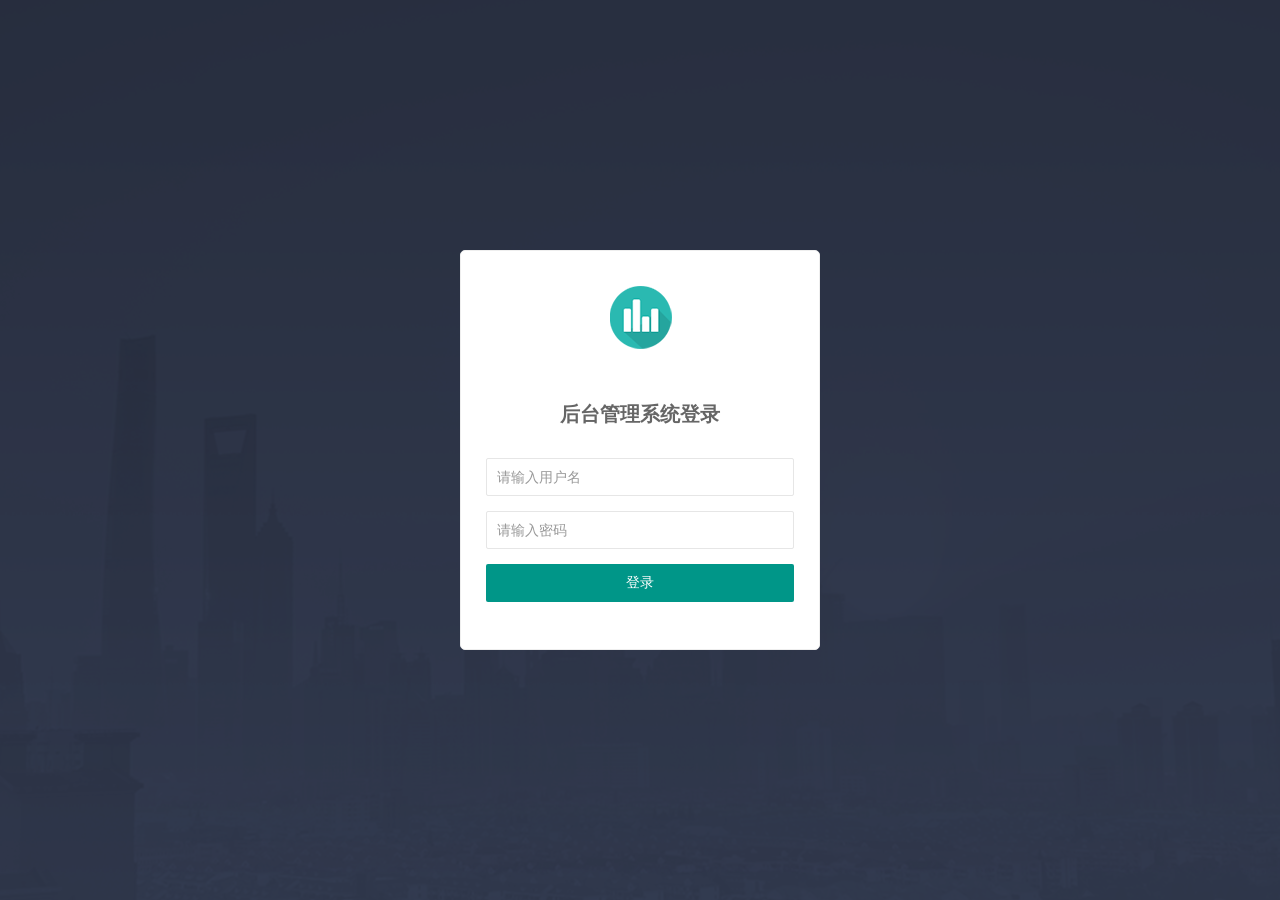
==== commit df898f70: "替换图标，新增数据库字段、登录日志" ====
--- a/src/main/resources/static/login.html
+++ b/src/main/resources/static/login.html
@@ -2,6 +2,7 @@
 <html lang="en">
 <head>
   <meta charset="UTF-8">
+  <link rel="shortcut icon" type="image/ico" href="fav.ico">
   <title>后台管理系统</title>
   <link href="js/lib/layui/css/layui.css" rel="stylesheet">
   <link href="css/base.css" rel="stylesheet">
--- a/src/main/resources/static/css/main.css
+++ b/src/main/resources/static/css/main.css
@@ -4,7 +4,7 @@
  */
 /*登录页面样式*/
 .login-wrap{
-  background: url("../img/bg.png") no-repeat center;
+  background: url("../img/bg1.png") no-repeat center;
 }
 .login-wrap .login-form{
   width: 360px;
@@ -14,7 +14,7 @@
   box-sizing: border-box;
   border: 1px solid #eee;
   border-radius: 5px;
-  background: #fff url("../img/logo.png")  no-repeat center 30px;
+  background: #fff url("../img/icon_admin1.png")  no-repeat center 30px;
   padding-top: 150px;
   position: absolute;
   top: 50%;
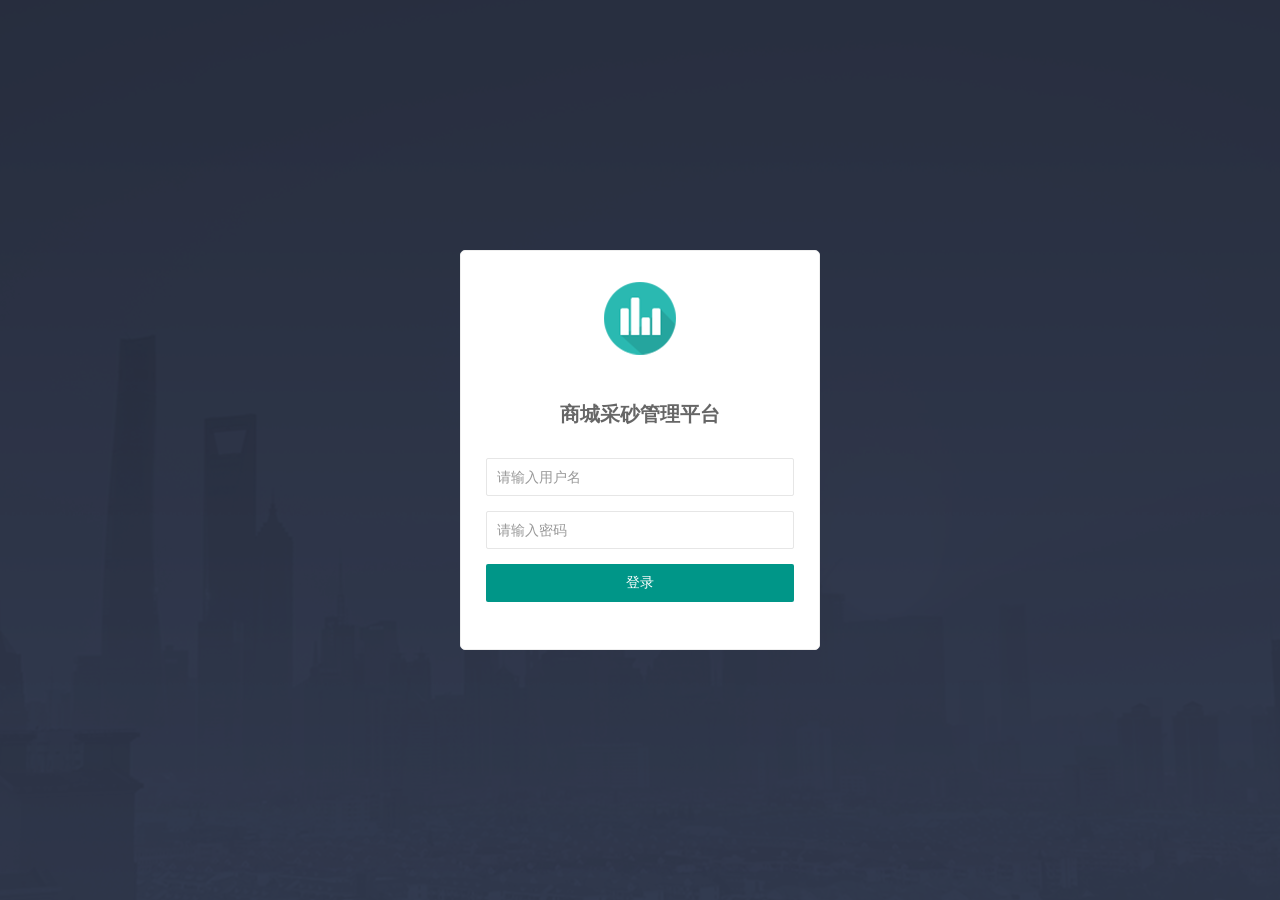
==== commit c73e0e68: "添加日志、修改称重列表、菜单名称" ====
--- a/src/main/resources/static/login.html
+++ b/src/main/resources/static/login.html
@@ -3,7 +3,7 @@
 <head>
   <meta charset="UTF-8">
   <link rel="shortcut icon" type="image/ico" href="fav.ico">
-  <title>后台管理系统</title>
+  <title>商城采砂管理平台</title>
   <link href="js/lib/layui/css/layui.css" rel="stylesheet">
   <link href="css/base.css" rel="stylesheet">
   <link href="css/main.css" rel="stylesheet">
--- a/src/main/resources/static/css/main.css
+++ b/src/main/resources/static/css/main.css
@@ -14,14 +14,14 @@
   box-sizing: border-box;
   border: 1px solid #eee;
   border-radius: 5px;
-  background: #fff url("../img/icon_admin1.png")  no-repeat center 30px;
+  background: #fff url("../img/icon_admin3.png")  no-repeat center 30px;
   padding-top: 150px;
   position: absolute;
   top: 50%;
   left: 50%;
 }
 .login-wrap .login-form:before{
-  content: "后台管理系统登录";
+  content: "商城采砂管理平台";
   display: block;
   text-align: center;
   font-size: 20px;
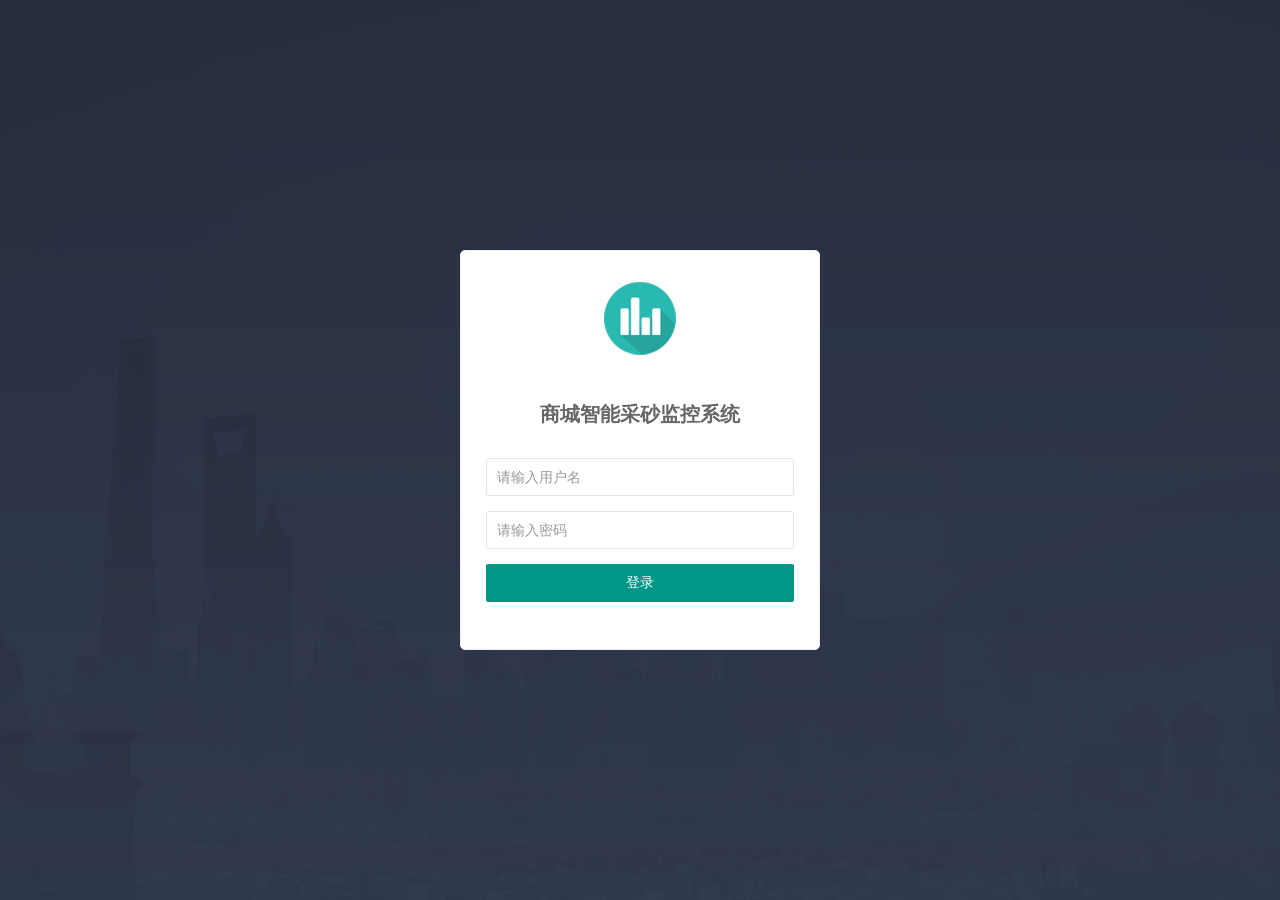
==== commit 68c6f931: "修改名称，监控对接服务器" ====
--- a/src/main/resources/static/login.html
+++ b/src/main/resources/static/login.html
@@ -3,7 +3,7 @@
 <head>
   <meta charset="UTF-8">
   <link rel="shortcut icon" type="image/ico" href="fav.ico">
-  <title>商城采砂管理平台</title>
+  <title>商城智能采砂监控系统</title>
   <link href="js/lib/layui/css/layui.css" rel="stylesheet">
   <link href="css/base.css" rel="stylesheet">
   <link href="css/main.css" rel="stylesheet">
--- a/src/main/resources/static/css/main.css
+++ b/src/main/resources/static/css/main.css
@@ -21,7 +21,7 @@
   left: 50%;
 }
 .login-wrap .login-form:before{
-  content: "商城采砂管理平台";
+  content: "商城智能采砂监控系统";
   display: block;
   text-align: center;
   font-size: 20px;
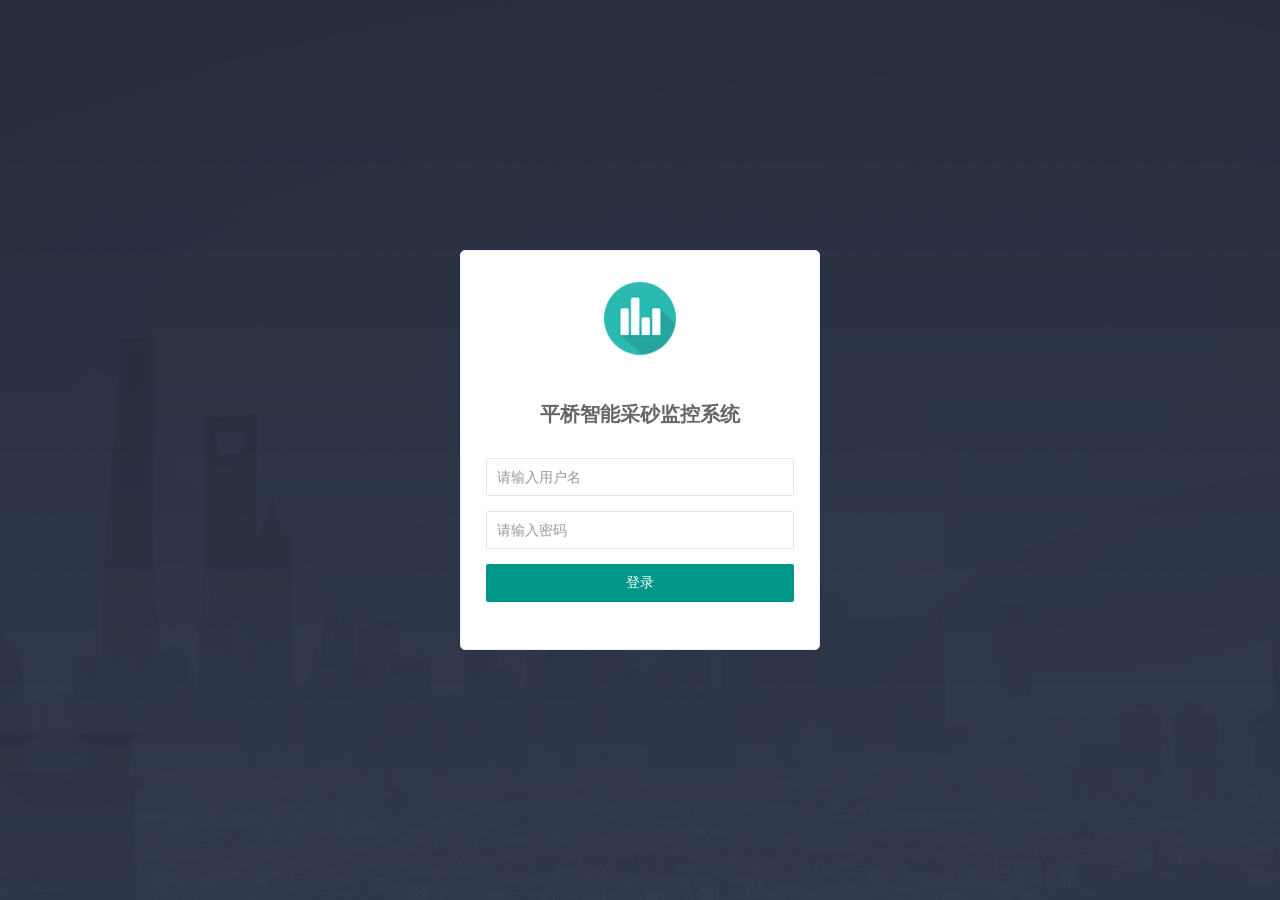
==== commit df9fd657: "平桥分支" ====
--- a/src/main/resources/static/login.html
+++ b/src/main/resources/static/login.html
@@ -3,7 +3,7 @@
 <head>
   <meta charset="UTF-8">
   <link rel="shortcut icon" type="image/ico" href="fav.ico">
-  <title>商城智能采砂监控系统</title>
+  <title>平桥智能采砂监控系统</title>
   <link href="js/lib/layui/css/layui.css" rel="stylesheet">
   <link href="css/base.css" rel="stylesheet">
   <link href="css/main.css" rel="stylesheet">
--- a/src/main/resources/static/css/main.css
+++ b/src/main/resources/static/css/main.css
@@ -21,7 +21,7 @@
   left: 50%;
 }
 .login-wrap .login-form:before{
-  content: "商城智能采砂监控系统";
+  content: "平桥智能采砂监控系统";
   display: block;
   text-align: center;
   font-size: 20px;
